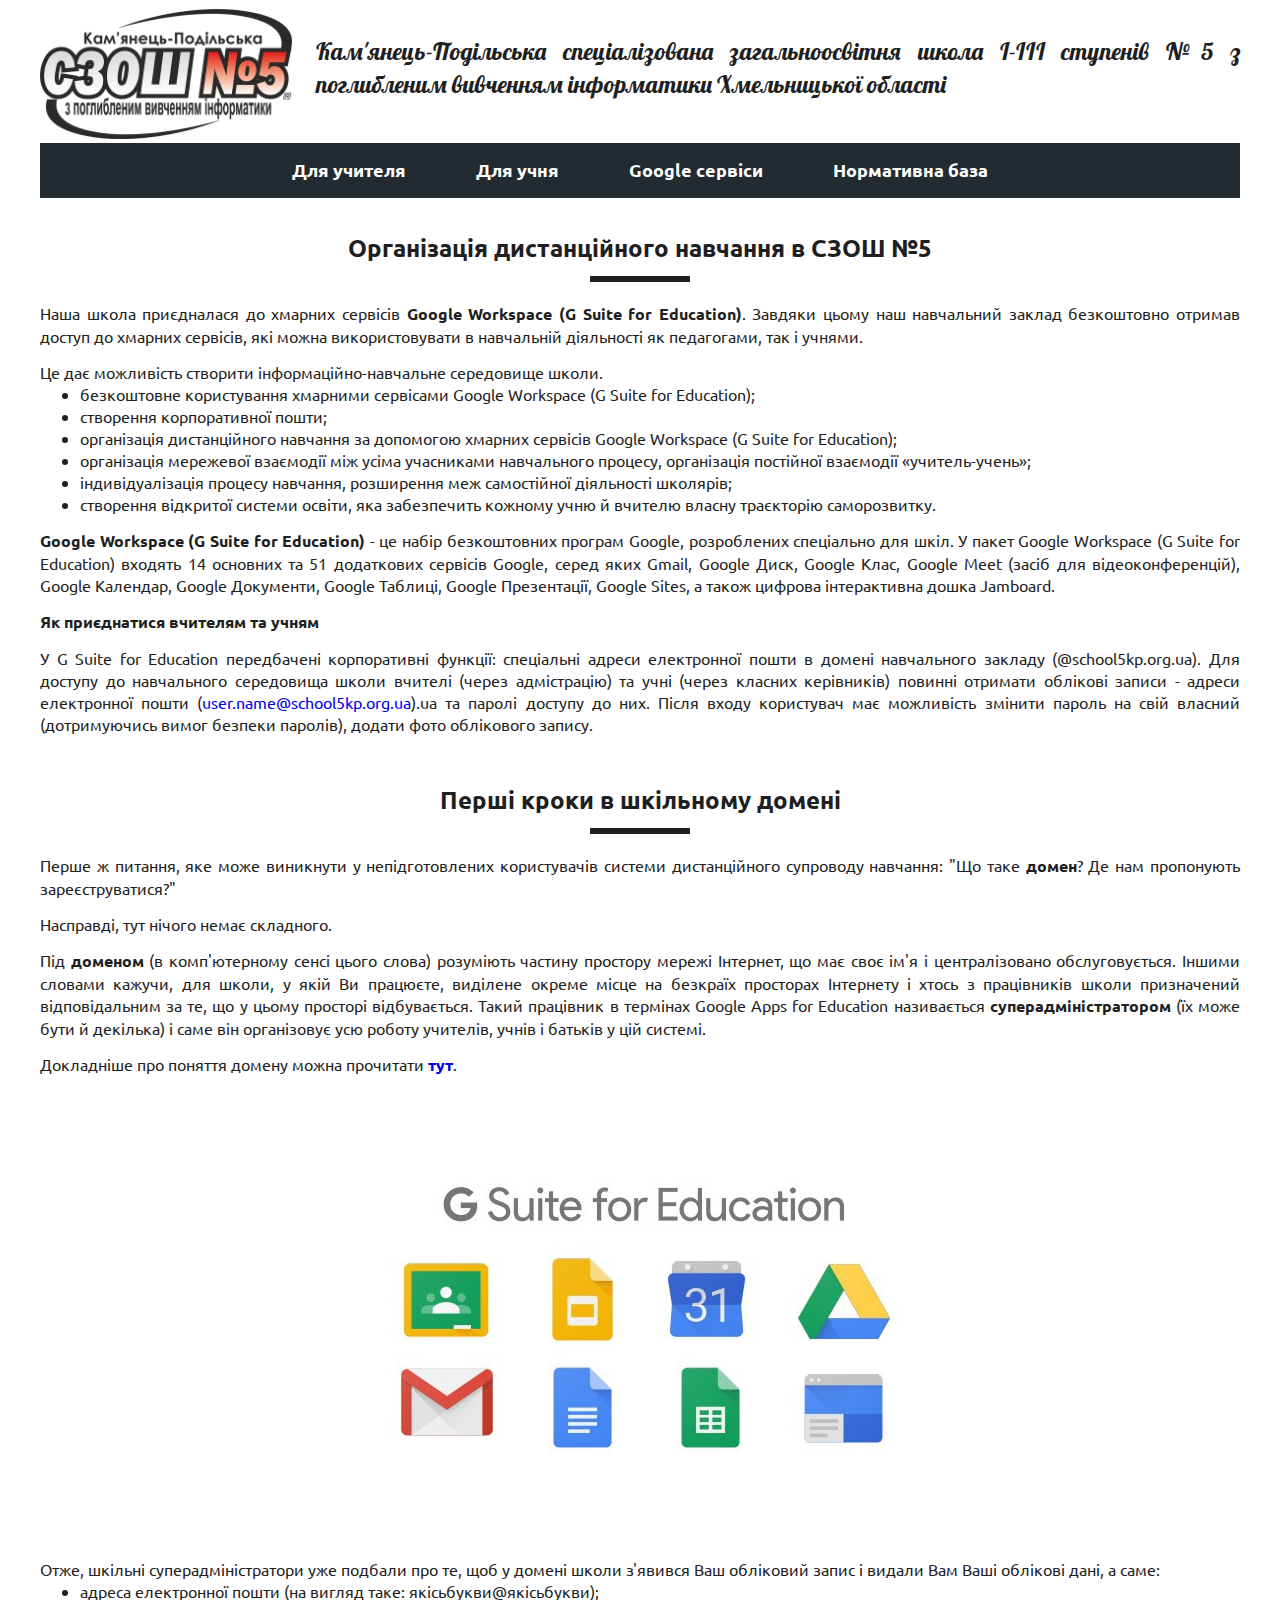
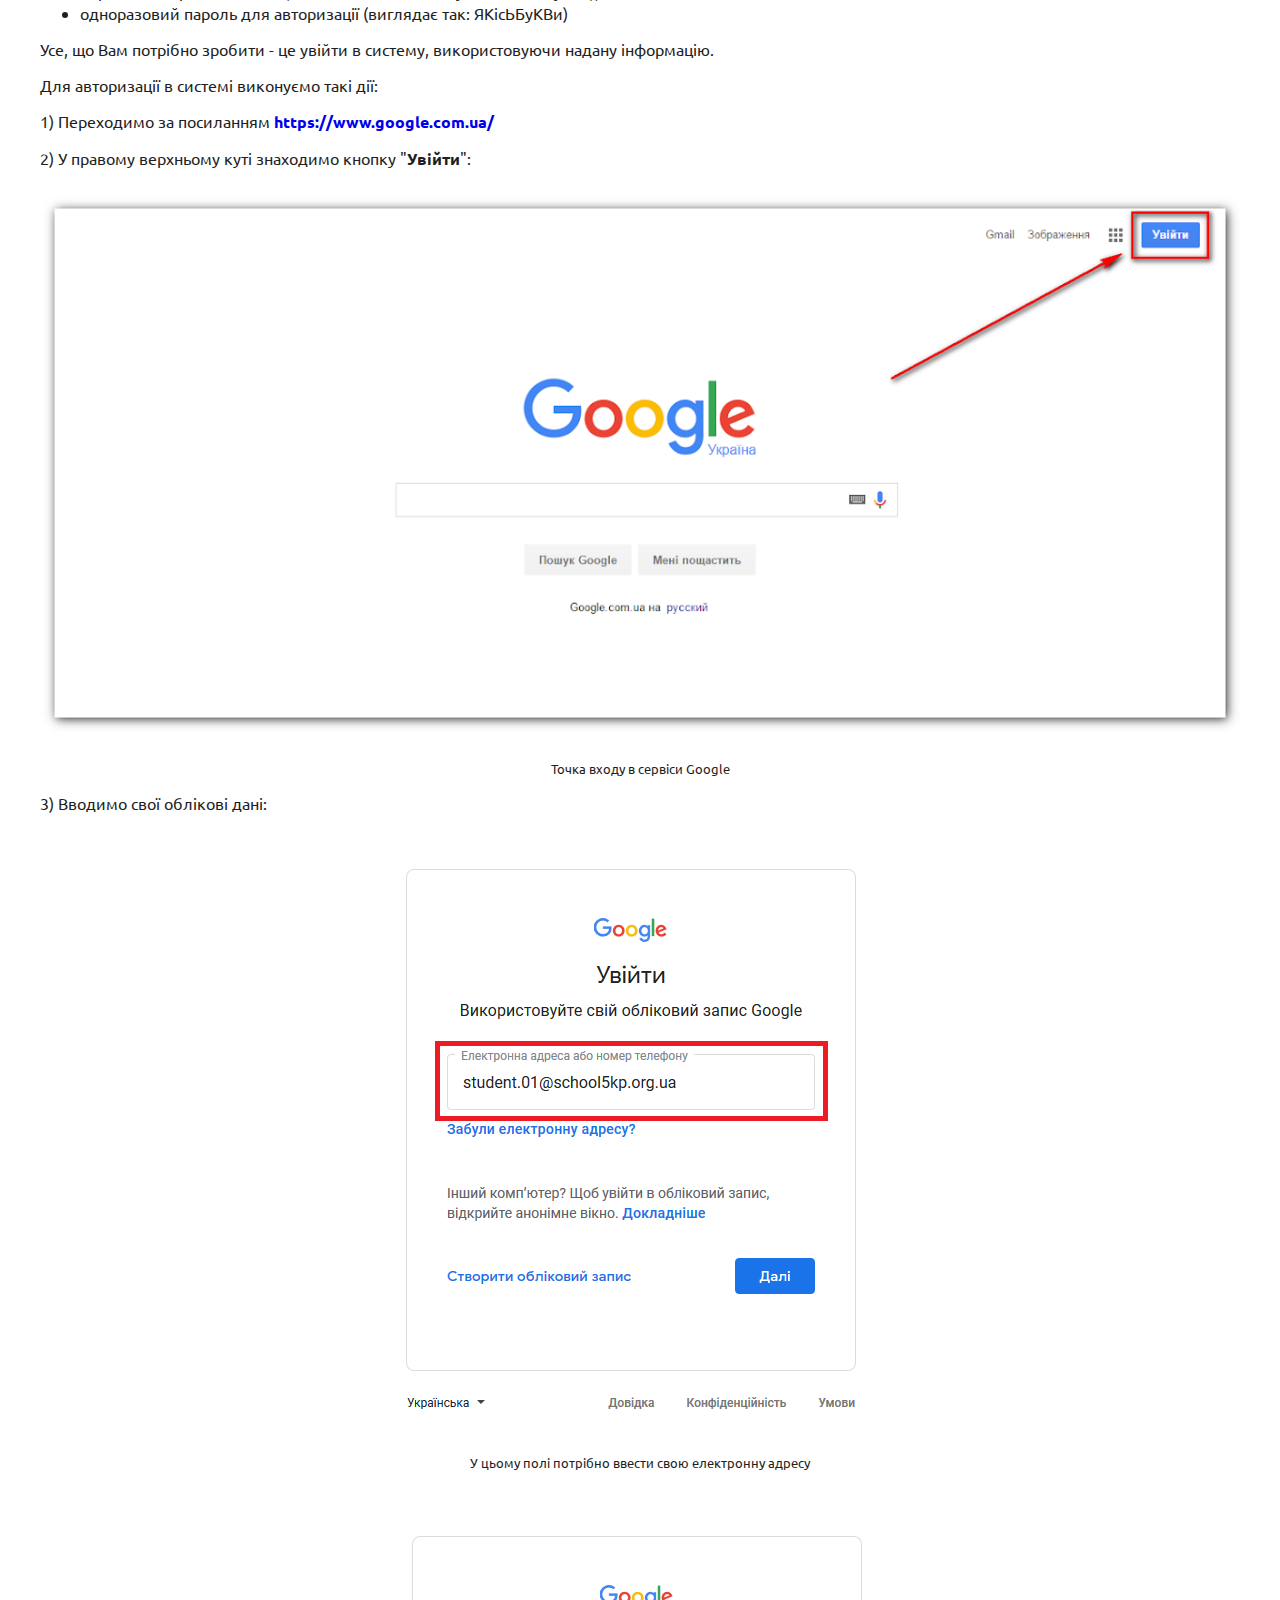
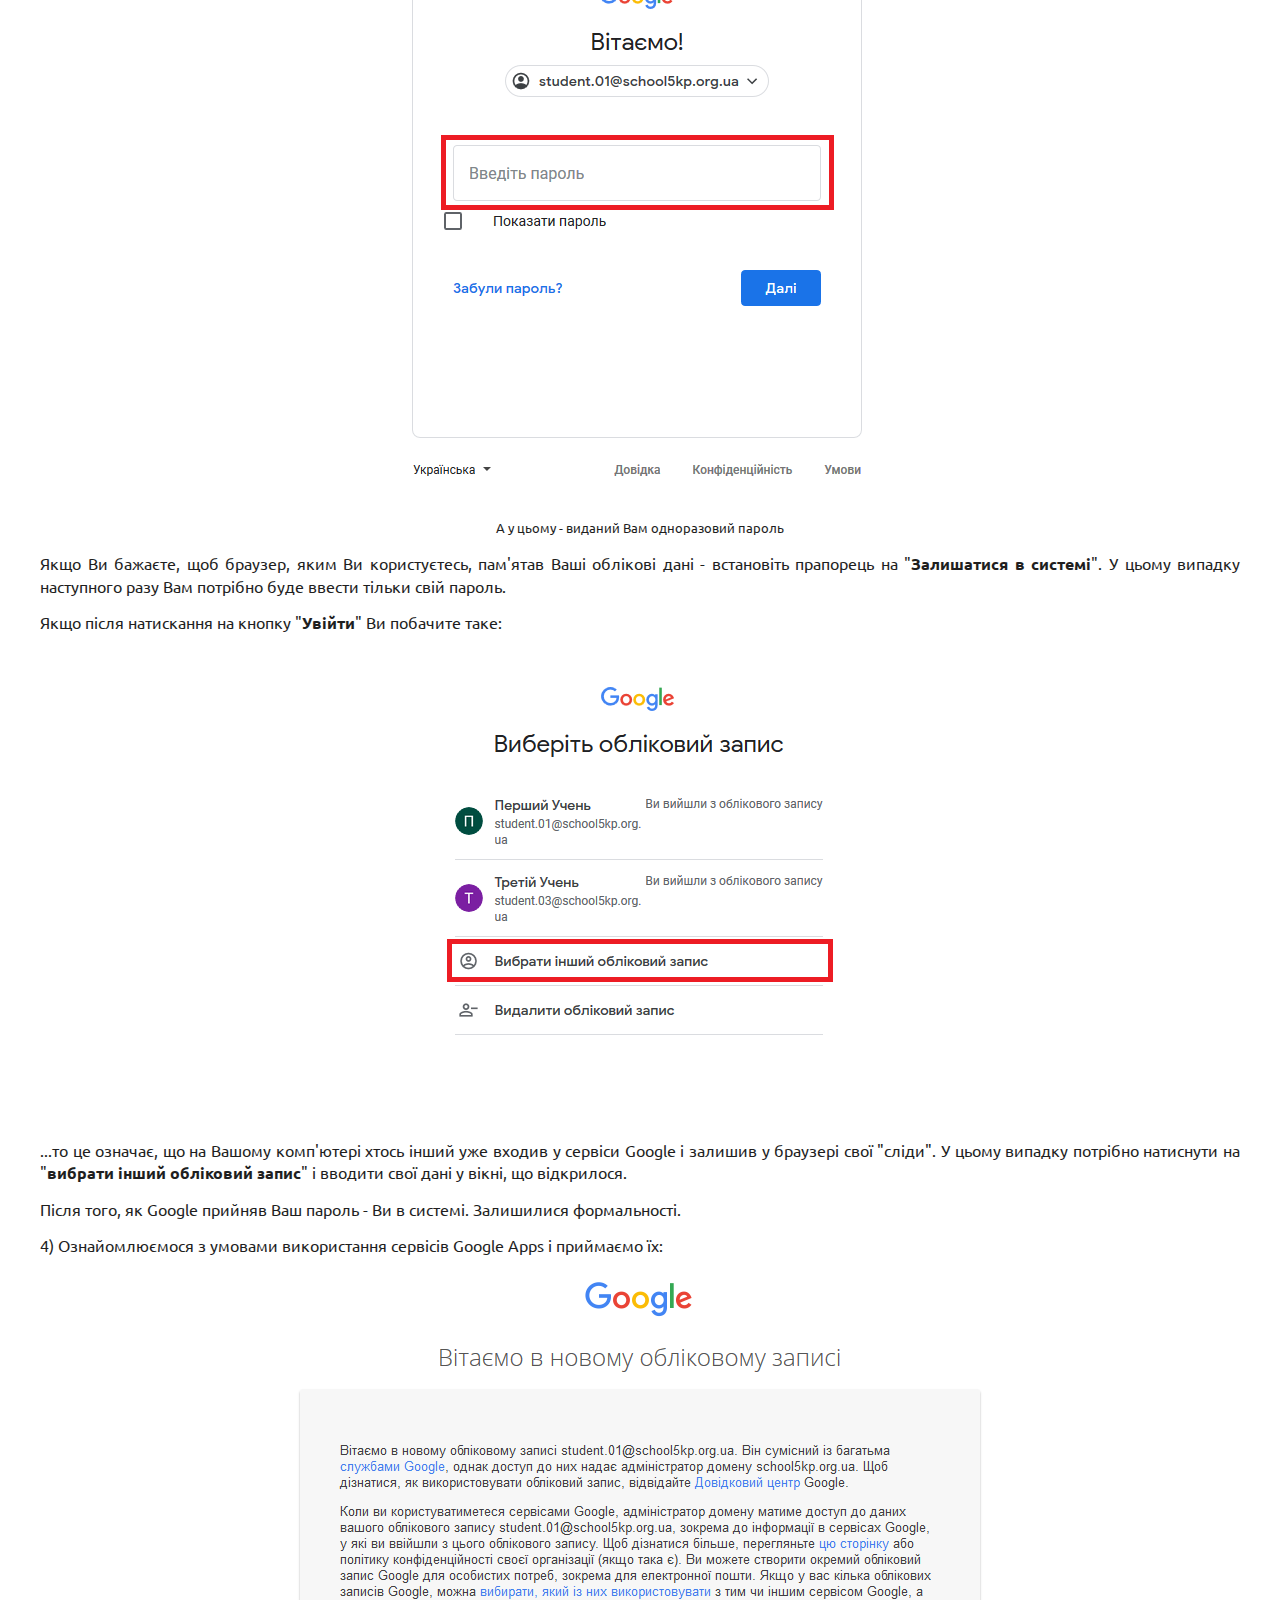
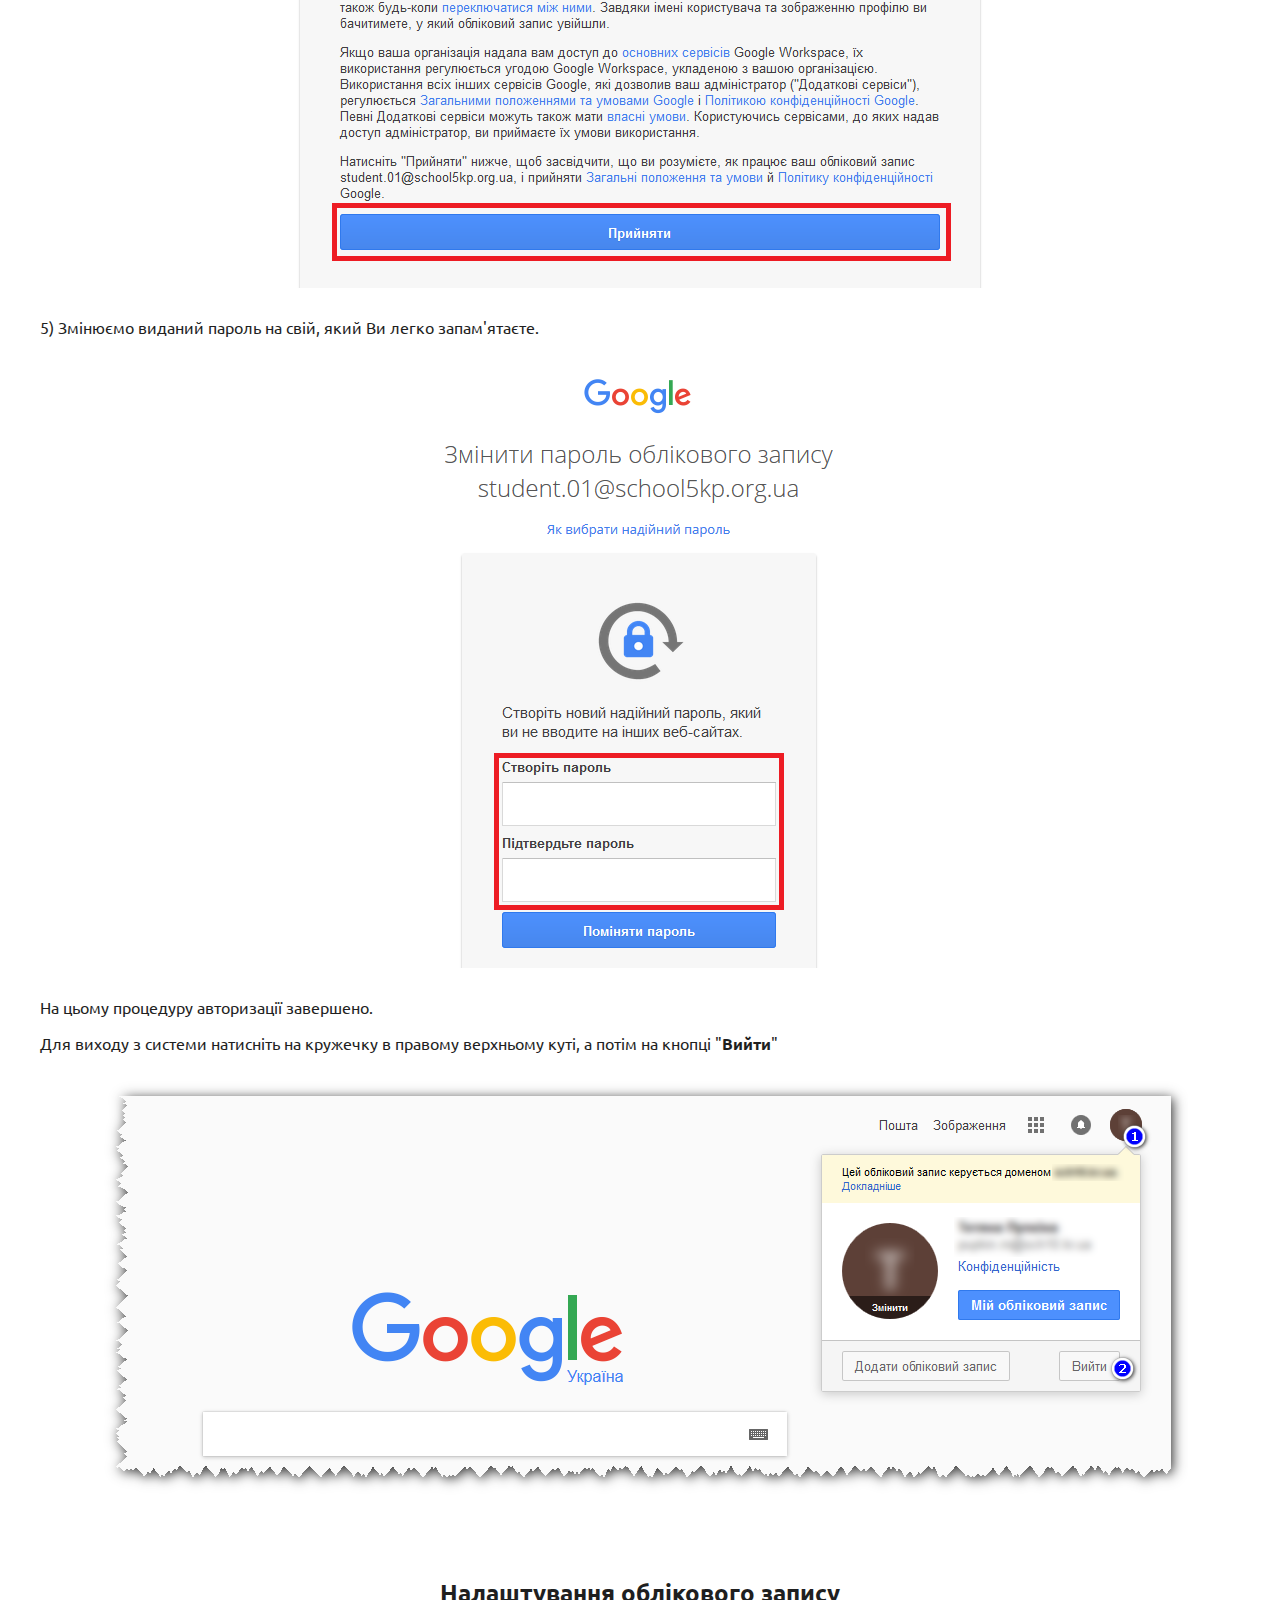
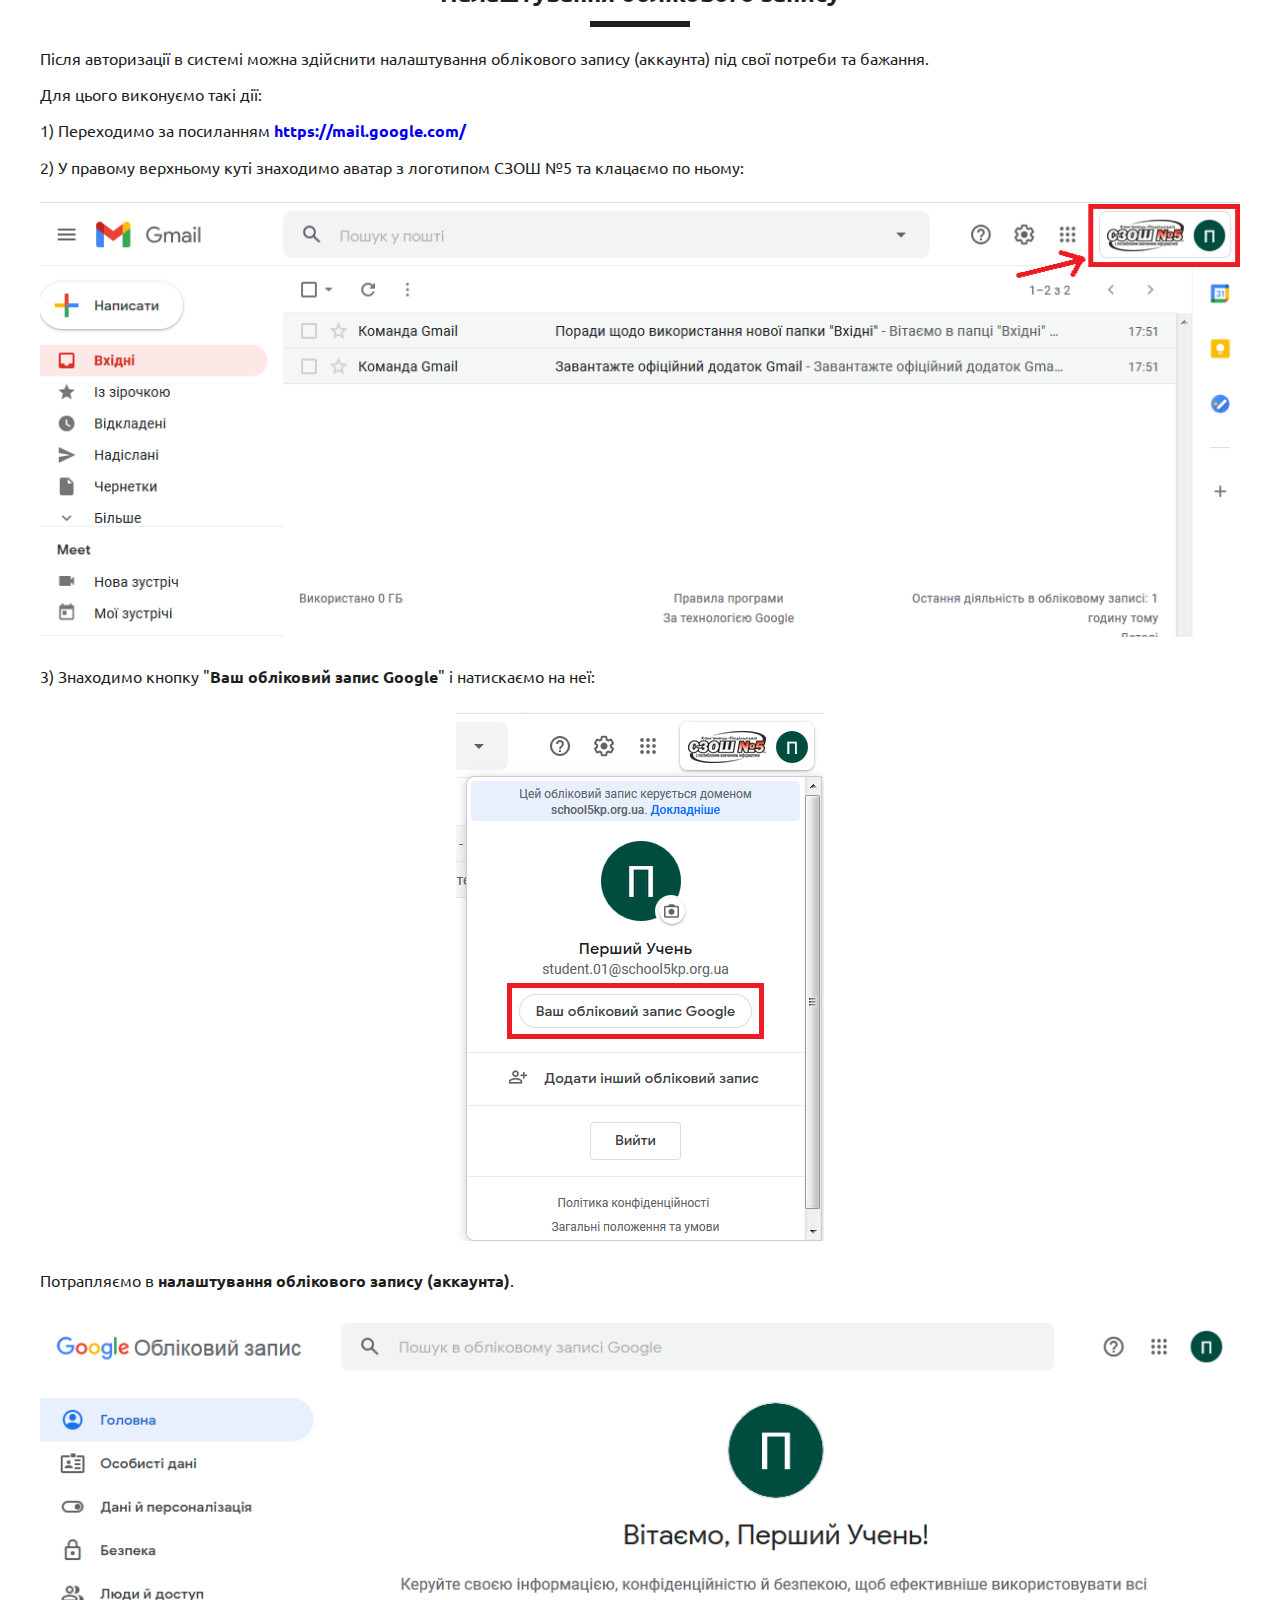
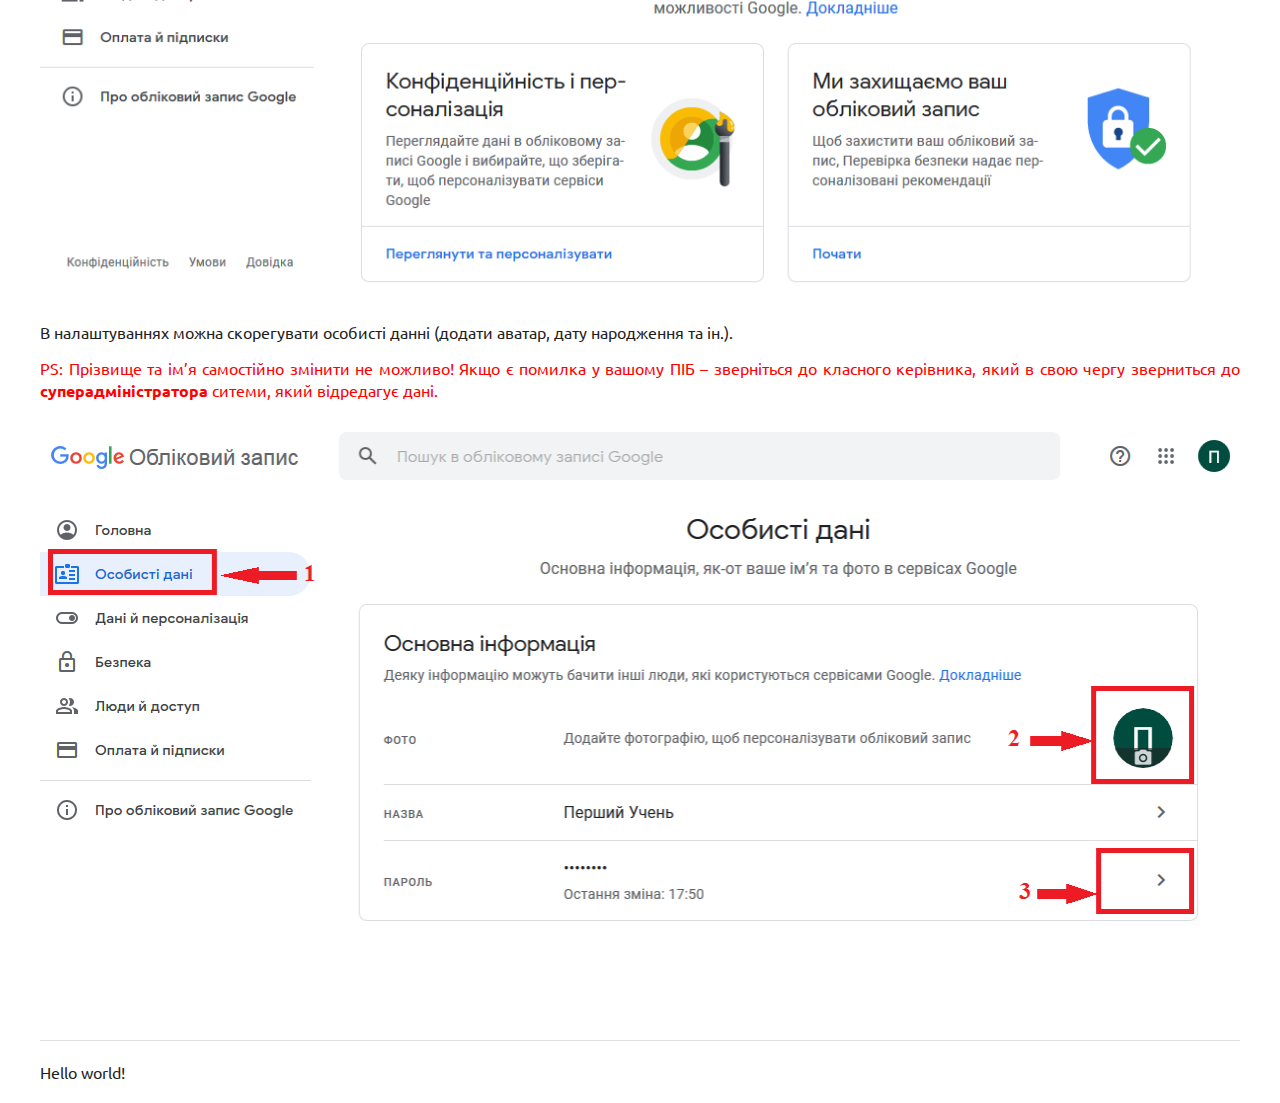
==== index.html @ 3c57b1c3 "updated teacher page" ====
<!DOCTYPE html>
<html lang="uk">

<head>
    <meta charset="UTF-8">
    <meta name="viewport" content="width=device-width, initial-scale=1.0">
    <meta http-equiv="X-UA-Compatible" content="ie=edge">
    <meta name="description" content="Дистанційне навчання">
    <meta name="keywords" content="дистанційне навчання сзош№5">
    <title>Дистанційне навчання | Кам'янець-Подільська СЗОШ №5</title>

    <!-- Metatags -->
    <meta property="og:title" content="Дистанційне навчання | Кам'янець-Подільська СЗОШ №5" />
    <meta property="og:description" content="Дистанційне навчання | Кам'янець-Подільська СЗОШ №5" />
    <meta property="og:image" content="img/google/workspace.jpg" />

    <!-- Favicons -->
    <link type="image/x-icon" rel="shortcut icon" href="img/favicon/favicon.ico">
    <link rel="apple-touch-icon" sizes="180x180" href="img/favicon/apple-touch-icon.png">
    <link rel="icon" type="image/png" sizes="32x32" href="img/favicon/favicon-32x32.png">
    <link rel="icon" type="image/png" sizes="16x16" href="img/favicon/favicon-16x16.png">
    <link rel="manifest" href="img/favicon/site.webmanifest">
    <link rel="mask-icon" href="img/favicon/safari-pinned-tab.svg" color="#5bbad5">
    <meta name="msapplication-TileColor" content="#da532c">
    <meta name="theme-color" content="#ffffff">

    <!-- ===== BOX ICONS ===== -->
    <link rel="stylesheet" href='https://unpkg.com/boxicons@2.0.7/css/boxicons.min.css'>

    <!-- CSS -->
    <link rel="stylesheet" href="css/style.css">
</head>

<body>
    <!--===== SCROLL TOP =====-->
    <a href="#" class="scrollTop" id="scroll-top">
        <i class='bx bxs-chevron-up scrollTop__icon'></i>
    </a>
    <!--===== END SCROLL TOP =====-->
    <header class="header">
        <div class="container header__container">
            <div class="header__start">
                <div class="logo">
                    <img class="logo__img" src="img/logo/logo.png" alt="Логотип СЗОШ№5">
                </div>
            </div>
            <div class="header__end">
                <p class="header__title">Кам'янець-Подільська спеціалізована загальноосвітня школа І-ІІІ ступенів №5 з поглибленим вивченням інформатики Хмельницької області</p>
            </div>
        </div>
        <div class="container header__menu">
            <nav class="header__nav">
                <ul class="header__ul">
                    <li class="header__li">
                        <a class="header__link" href="teacher.html"><span class="header__text">Для учителя</span></a>
                    </li>
                    <li class="header__li">
                        <a class="header__link" href="student.html"><span class="header__text">Для учня</span></a>
                    </li>
                    <li class="header__li">
                        <a class="header__link" href="#"><span class="header__text">Google сервіси</span></a>
                    </li>
                    <li class="header__li">
                        <a class="header__link" href="#"><span class="header__text">Нормативна база</span></a>
                    </li>
                </ul>
            </nav>
        </div>
    </header>
    <main class="container">
        <section class="section intro">
            <h2 class="section__title">Організація дистанційного навчання в СЗОШ №5</h2>
            <div class="section__text">
                <p>Наша школа приєдналася до хмарних сервісів <strong>Google Workspace (G Suite for Education)</strong>. Завдяки цьому наш навчальний заклад безкоштовно отримав доступ до хмарних сервісів, які можна використовувати в навчальній діяльності
                    як педагогами, так і учнями.</p>
                <p>Це дає можливість створити інформаційно-навчальне середовище школи.</p>
                <ul>
                    <li>безкоштовне користування хмарними сервісами Google Workspace (G Suite for Education);</li>
                    <li>створення корпоративної пошти;</li>
                    <li>організація дистанційного навчання за допомогою хмарних сервісів Google Workspace (G Suite for Education);</li>
                    <li>організація мережевої взаємодії між усіма учасниками навчального процесу, організація постійної взаємодії «учитель-учень»;</li>
                    <li>індивідуалізація процесу навчання, розширення меж самостійної діяльності школярів;</li>
                    <li>створення відкритої системи освіти, яка забезпечить кожному учню й вчителю власну траєкторію саморозвитку.</li>
                </ul>
                <p><strong>Google Workspace (G Suite for Education)</strong> - це набір безкоштовних програм Google, розроблених спеціально для шкіл. У пакет Google Workspace (G Suite for Education) входять 14 основних та 51 додаткових сервісів Google, серед
                    яких Gmail, Google Диск, Google Клас, Google Meet (засіб для відеоконференцій), Google Календар, Google Документи, Google Таблиці, Google Презентації, Google Sites, а також цифрова інтерактивна дошка Jamboard.</p>
                <p><strong>Як приєднатися вчителям та учням</strong></p>
                <p>У G Suite for Education передбачені корпоративні функції: спеціальні адреси електронної пошти в домені навчального закладу (@school5kp.org.ua). Для доступу до навчального середовища школи вчителі (через адмістрацію) та учні (через класних
                    керівників) повинні отримати облікові записи - адреси електронної пошти (<a href="mailto:user.name@school5kp.org.ua">user.name@school5kp.org.ua</a>).ua та паролі доступу до них. Після входу користувач має можливість змінити пароль
                    на свій власний (дотримуючись вимог безпеки паролів), додати фото облікового запису.</p>
            </div>
        </section>
        <section class="section instruction">
            <h2 class="section__title">Перші кроки в шкільному домені</h2>
            <div class="section__text">
                <p>Перше ж питання, яке може виникнути у непідготовлених користувачів системи дистанційного супроводу навчання: "Що таке <strong>домен</strong>? Де нам пропонують зареєструватися?"</p>
                <p>Насправді, тут нічого немає складного.</p>
                <p>Під <strong>доменом </strong>(в комп'ютерному сенсі цього слова) розуміють частину простору мережі Інтернет, що має своє ім'я і централізовано обслуговується. Іншими словами кажучи, для школи, у якій Ви працюєте, виділене окреме місце
                    на безкраїх просторах Інтернету і хтось з працівників школи призначений відповідальним за те, що у цьому просторі відбувається. Такий працівник в термінах Google Apps for Education називається <strong>суперадміністратором </strong>(їх
                    може бути й декілька) і саме він організовує усю роботу учителів, учнів і батьків у цій системі.</p>
                <p>Докладніше про поняття домену можна прочитати <a class="XqQF9c" href="https://www.google.com/url?q=https%3A%2F%2Fuk.wikipedia.org%2Fwiki%2F%25D0%2594%25D0%25BE%25D0%25BC%25D0%25B5%25D0%25BD_%28%25D1%2596%25D0%25BD%25D1%2582%25D0%25B5%25D1%2580%25D0%25BD%25D0%25B5%25D1%2582%29&amp;sa=D&amp;sntz=1&amp;usg=AFQjCNEpVdIUAIB2msSR7lydh92U41GLrg"
                        target="_blank"><strong>тут</strong></a>.</p>
            </div>
            <div class="section__img">
                <img src="img/instruction/instruction01.jpg" alt="G Suite for Education">
            </div>
            <div class="section__text">
                <p>Отже, шкільні суперадміністратори уже подбали про те, щоб у домені школи з'явився Ваш обліковий запис і видали Вам Ваші облікові дані, а саме:</p>
                <ul>
                    <li>
                        <p>адреса електронної пошти (на вигляд таке: якісьбукви@якісьбукви);</p>
                    </li>
                    <li>
                        <p>одноразовий пароль для авторизації (виглядає так: ЯКісЬБуКВи)</p>
                    </li>
                </ul>
                <p>Усе, що Вам потрібно зробити - це увійти в систему, використовуючи надану інформацію.</p>
                <p>Для авторизації в системі виконуємо такі дії:</p>
                <p>1) Переходимо за посиланням <a href="https://www.google.com.ua/" target="_blank"><strong>https://www.google.com.ua/</strong></a></p>
                <p>2) У правому верхньому куті знаходимо кнопку "<strong>Увійти</strong>":</p>
            </div>
            <div class="section__img">
                <img src="img/instruction/instruction02.png" alt="G Suite for Education">
            </div>
            <div class="section__text">
                <small>Точка входу в сервіси Google</small>
                <p>3) Вводимо свої облікові дані:</p>
            </div>
            <div class="section__img">
                <img src="img/instruction/instruction03.png" alt="G Suite for Education">
            </div>
            <div class="section__text">
                <small>У цьому полі потрібно ввести свою електронну адресу</small>
            </div>
            <div class="section__img">
                <img src="img/instruction/instruction04.png" alt="G Suite for Education">
            </div>
            <div class="section__text">
                <small>А у цьому - виданий Вам одноразовий пароль</small>
                <p>Якщо Ви бажаєте, щоб браузер, яким Ви користуєтесь, пам'ятав Ваші облікові дані - встановіть прапорець на "<strong>Залишатися в системі</strong>". У цьому випадку наступного разу Вам потрібно буде ввести тільки свій пароль.</p>
                <p>Якщо після натискання на кнопку "<strong>Увійти</strong>" Ви побачите таке:</p>
            </div>
            <div class="section__img">
                <img src="img/instruction/instruction05.png" alt="G Suite for Education">
            </div>
            <div class="section__text">
                <p>...то це означає, що на Вашому комп'ютері хтось інший уже входив у сервіси Google і залишив у браузері свої "сліди". У цьому випадку потрібно натиснути на "<strong>вибрати інший обліковий запис</strong>" і вводити свої дані у вікні, що
                    відкрилося.
                </p>
                <p>Після того, як Google прийняв Ваш пароль - Ви в системі. Залишилися формальності.</p>
                <p>4) Ознайомлюємося з умовами використання сервісів Google Apps і приймаємо їх:</p>
            </div>
            <div class="section__img">
                <img src="img/instruction/instruction06.png" alt="G Suite for Education">
            </div>
            <div class="section__text">
                <p>5) Змінюємо виданий пароль на свій, який Ви легко запам'ятаєте.</p>
            </div>
            <div class="section__img">
                <img src="img/instruction/instruction07.png" alt="G Suite for Education">
            </div>
            <div class="section__text">
                <p>На цьому процедуру авторизації завершено.</p>
                <p>Для виходу з системи натисніть на кружечку в правому верхньому куті, а потім на кнопці "<strong>Вийти</strong>"</p>
            </div>
            <div class="section__img">
                <img src="img/instruction/instruction08.png" alt="G Suite for Education">
            </div>
        </section>
        <section class="section settings">
            <h2 class="section__title">Налаштування облікового запису</h2>
            <div class="section__text">
                <p>
                    Після авторизації в системі можна здійснити налаштування облікового запису (аккаунта) під свої потреби та бажання.
                </p>
                <p>Для цього виконуємо такі дії:</p>
                <p>1) Переходимо за посиланням <a href="https://mail.google.com/" target="_blank"><strong>https://mail.google.com/</strong></a></p>
                <p>2) У правому верхньому куті знаходимо аватар з логотипом СЗОШ №5 та клацаємо по ньому:</p>
            </div>
            <div class="section__img">
                <img src="img/instruction/instruction09.png" alt="G Suite for Education">
            </div>
            <div class="section__text">
                <p>3) Знаходимо кнопку "<strong>Ваш обліковий запис Google</strong>" і натискаємо на неї:</p>
            </div>
            <div class="section__img">
                <img src="img/instruction/instruction10.png" alt="G Suite for Education">
            </div>
            <div class="section__text">
                <p>Потрапляємо в <strong>налаштування облікового запису (аккаунта)</strong>.</p>
            </div>
            <div class="section__img">
                <img src="img/instruction/instruction11.png" alt="G Suite for Education">
            </div>
            <div class="section__text">
                <p>В налаштуваннях можна скорегувати особисті данні (додати аватар, дату народження та ін.).</p>
                <p class="danger">PS: Прізвище та ім’я самостійно змінити не можливо! Якщо є помилка у вашому ПІБ – зверніться до класного керівника, який в свою чергу зверниться до <strong>суперадміністратора</strong> ситеми, який відредагує дані.</p>
            </div>
            <div class="section__img">
                <img src="img/instruction/instruction12.png" alt="G Suite for Education">
            </div>
        </section>
    </main>
    <footer class="container footer">
        <div class="footer__text">
            <p>Hello world!</p>
        </div>
    </footer>
    <script src="js/main.js"></script>
</body>

</html>
---- css/style.css ----
/*===== GOOGLE FONTS =====*/

@import url('https://fonts.googleapis.com/css2?family=Lobster&family=Ubuntu:ital,wght@0,300;0,400;0,500;0,700;1,300;1,400&display=swap');

/* font-family: 'Lobster', cursive;
font-family: 'Montserrat', sans-serif; */


/*===== VARIABLES CSS =====*/

 :root {
    /*===== Font and typography =====*/
    --body-font: 'Ubuntu', sans-serif;
    --title-font: 'Lobster', cursive;
    --biggest-font-size: 3.5rem;
    --h1-font-size: 2.5rem;
    --h2-font-size: 1.5rem;
    --h3-font-size: 1.25rem;
    --h4-font-size: 1.125rem;
    --normal-font-size: 1rem;
    --small-font-size: .875rem;
    --smaller-font-size: .813rem;
    /*===== Colors =====*/
    --text-color: #1f1f1f;
    --red: #ff0000;
    --bg-color: rgba(11, 20, 25, 0.9);
    /*===== Font weight =====*/
    --font-light: 300;
    --font-regular: 400;
    --font-medium: 500;
    --font-bold: 700;
    /*===== Margenes =====*/
    --mb-1: .5rem;
    --mb-2: 1rem;
    --mb-3: 1.5rem;
    --mb-4: 2rem;
    --mb-5: 2.5rem;
    --mb-6: 3rem;
}


/*===== BASE =====*/

*,
 ::before,
 ::after {
    box-sizing: border-box;
    margin: 0;
}

html {
    scroll-behavior: smooth;
    font-size: 16px;
}

body {
    font-family: var(--body-font);
    font-size: var(--normal-font-size);
    font-weight: var(--font-regular);
    color: var(--text-color);
    line-height: 1.375;
}

img {
    max-width: 100%;
    height: auto;
}

p {
    text-align: justify;
}

a {
    text-decoration: none;
}

.danger {
    color: var(--red);
}


/*===== LAYOUT =====*/


/* container start */

.container {
    max-width: 1200px;
    width: calc(100% - 2rem);
    margin: 0 auto;
}


/* container end */


/* section */

.section {
    padding-top: var(--h2-font-size);
    padding-bottom: var(--h2-font-size);
}

.section__title {
    text-align: center;
    padding-bottom: var(--h4-font-size);
    margin-bottom: var(--h3-font-size);
    position: relative;
}

.section__title::before {
    content: "";
    display: block;
    position: absolute;
    left: 0;
    bottom: 0;
    right: 0;
    top: 0;
    pointer-events: none;
    width: 100px;
    margin-left: auto;
    margin-right: auto;
    border-bottom-width: 6px;
    border-bottom-style: solid;
}

.section__text p {
    margin-top: var(--small-font-size);
}

.section__text p:first-child {
    margin-top: 0;
}

.section__img {
    text-align: center;
    margin-top: var(--mb-3);
    margin-bottom: var(--mb-3);
}


/* section end */


/*===== SCROLL TOP =====*/

.scrollTop {
    position: fixed;
    right: 1rem;
    bottom: -20%;
    display: flex;
    justify-content: center;
    align-items: center;
    padding: 0.5rem;
    background-color: rgba(123, 111, 113, 0.7);
    border-radius: 0.5rem;
    z-index: 100;
    transition: 0.4s;
    visibility: hidden;
}

.scrollTop:hover {
    background-color: var(--bg-color);
}

.scrollTop__icon {
    font-size: 2rem;
    color: #FBF9F9;
}


/* Show scroll top */

.show-scroll {
    visibility: visible;
    bottom: 1.5rem;
}


/*===== END SCROLL TOP =====*/


/*===== HEADER =====*/

.header {
    width: 100%;
    padding: 9px 0;
    z-index: 5;
    overflow: hidden;
}

.header__container {
    display: flex;
    justify-content: space-between;
    align-items: center;
}

.header__start {
    margin-right: var(--mb-3);
}


/* logo start */

.logo__img {
    width: 400px;
    /* height: 19px; */
}


/* logo end */

.header__end {
    display: flex;
    flex-direction: column;
    justify-content: center;
}

.header__title {
    margin-bottom: var(--mb-2);
    font-family: var(--title-font);
    font-size: var(--h2-font-size);
}

.header__menu {
    background-color: var(--bg-color);
    transition: position 0.7s;
}


/* .header__menu.is-active {
    position: fixed;
    top: 0;
    left: 0;
    right: 0;
} */

.header__ul {
    list-style: none;
    display: flex;
    justify-content: center;
    flex-wrap: wrap;
    padding: 0;
}

.header__link {
    color: #fff;
    text-decoration: none;
    display: block;
    padding: 15px 35px;
    /* font-family: var(--title-font); */
    font-weight: var(--font-bold);
    font-size: var(--h4-font-size);
    position: relative;
    transition: padding .4s;
}

.header__link::before {
    content: '';
    position: absolute;
    top: 50%;
    left: 0;
    background-color: #fff;
    width: 100%;
    height: 100%;
    transform: translateY(-50%);
    opacity: 0;
    transition: all .2s;
}

.header__link:hover::before {
    opacity: 1;
}

.header__text {
    position: relative;
    transition: all .2s;
}

.header__link:hover {
    color: #000;
}

@media (max-width: 992px) {
    .header__container {
        flex-direction: column;
    }
    .header__start {
        margin-right: 0;
    }
    .logo__img {
        width: 200px;
    }
    .header__title {
        text-align: center;
    }
}

@media (max-width: 576px) {
    .logo__img {
        width: 140px;
    }
    .header__title {
        font-size: var(--h4-font-size);
    }
}


/*===== END HEADER =====*/


/*===== Instruction  =====*/

.instruction small {
    display: block;
    text-align: center;
}


/*===== END Instruction =====*/


/*===== FOOTER =====*/

.footer {
    border-top: 1px solid rgba(0, 0, 0, 0.125);
    padding-top: var(--h3-font-size);
    padding-bottom: var(--h3-font-size);
    margin-top: var(--mb-6);
}


/*===== END FOOTER =====*/
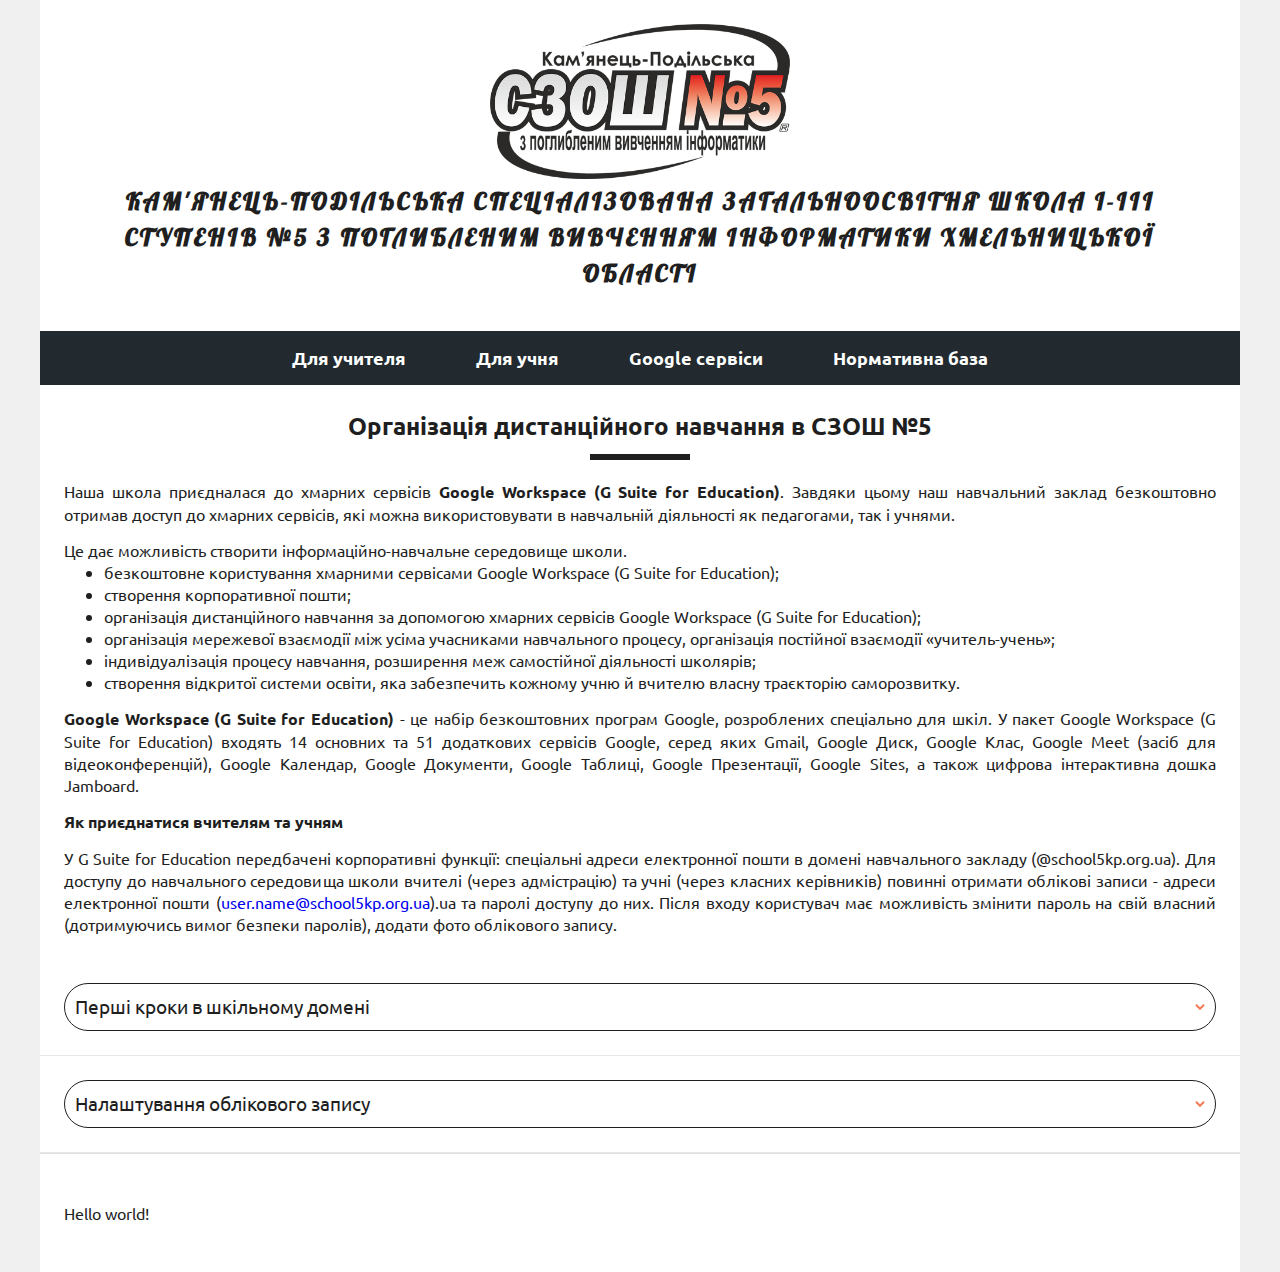
==== commit c919682c: "added accordion" ====
--- a/index.html
+++ b/index.html
@@ -58,10 +58,10 @@
                         <a class="header__link" href="student.html"><span class="header__text">Для учня</span></a>
                     </li>
                     <li class="header__li">
-                        <a class="header__link" href="#"><span class="header__text">Google сервіси</span></a>
-                    </li>
-                    <li class="header__li">
-                        <a class="header__link" href="#"><span class="header__text">Нормативна база</span></a>
+                        <a class="header__link" href="google.html"><span class="header__text">Google сервіси</span></a>
+                    </li>
+                    <li class="header__li">
+                        <a class="header__link" href="documents.html"><span class="header__text">Нормативна база</span></a>
                     </li>
                 </ul>
             </nav>
@@ -90,114 +90,124 @@
                     на свій власний (дотримуючись вимог безпеки паролів), додати фото облікового запису.</p>
             </div>
         </section>
-        <section class="section instruction">
-            <h2 class="section__title">Перші кроки в шкільному домені</h2>
-            <div class="section__text">
-                <p>Перше ж питання, яке може виникнути у непідготовлених користувачів системи дистанційного супроводу навчання: "Що таке <strong>домен</strong>? Де нам пропонують зареєструватися?"</p>
-                <p>Насправді, тут нічого немає складного.</p>
-                <p>Під <strong>доменом </strong>(в комп'ютерному сенсі цього слова) розуміють частину простору мережі Інтернет, що має своє ім'я і централізовано обслуговується. Іншими словами кажучи, для школи, у якій Ви працюєте, виділене окреме місце
-                    на безкраїх просторах Інтернету і хтось з працівників школи призначений відповідальним за те, що у цьому просторі відбувається. Такий працівник в термінах Google Apps for Education називається <strong>суперадміністратором </strong>(їх
-                    може бути й декілька) і саме він організовує усю роботу учителів, учнів і батьків у цій системі.</p>
-                <p>Докладніше про поняття домену можна прочитати <a class="XqQF9c" href="https://www.google.com/url?q=https%3A%2F%2Fuk.wikipedia.org%2Fwiki%2F%25D0%2594%25D0%25BE%25D0%25BC%25D0%25B5%25D0%25BD_%28%25D1%2596%25D0%25BD%25D1%2582%25D0%25B5%25D1%2580%25D0%25BD%25D0%25B5%25D1%2582%29&amp;sa=D&amp;sntz=1&amp;usg=AFQjCNEpVdIUAIB2msSR7lydh92U41GLrg"
-                        target="_blank"><strong>тут</strong></a>.</p>
-            </div>
-            <div class="section__img">
-                <img src="img/instruction/instruction01.jpg" alt="G Suite for Education">
-            </div>
-            <div class="section__text">
-                <p>Отже, шкільні суперадміністратори уже подбали про те, щоб у домені школи з'явився Ваш обліковий запис і видали Вам Ваші облікові дані, а саме:</p>
-                <ul>
-                    <li>
-                        <p>адреса електронної пошти (на вигляд таке: якісьбукви@якісьбукви);</p>
-                    </li>
-                    <li>
-                        <p>одноразовий пароль для авторизації (виглядає так: ЯКісЬБуКВи)</p>
-                    </li>
-                </ul>
-                <p>Усе, що Вам потрібно зробити - це увійти в систему, використовуючи надану інформацію.</p>
-                <p>Для авторизації в системі виконуємо такі дії:</p>
-                <p>1) Переходимо за посиланням <a href="https://www.google.com.ua/" target="_blank"><strong>https://www.google.com.ua/</strong></a></p>
-                <p>2) У правому верхньому куті знаходимо кнопку "<strong>Увійти</strong>":</p>
-            </div>
-            <div class="section__img">
-                <img src="img/instruction/instruction02.png" alt="G Suite for Education">
-            </div>
-            <div class="section__text">
-                <small>Точка входу в сервіси Google</small>
-                <p>3) Вводимо свої облікові дані:</p>
-            </div>
-            <div class="section__img">
-                <img src="img/instruction/instruction03.png" alt="G Suite for Education">
-            </div>
-            <div class="section__text">
-                <small>У цьому полі потрібно ввести свою електронну адресу</small>
-            </div>
-            <div class="section__img">
-                <img src="img/instruction/instruction04.png" alt="G Suite for Education">
-            </div>
-            <div class="section__text">
-                <small>А у цьому - виданий Вам одноразовий пароль</small>
-                <p>Якщо Ви бажаєте, щоб браузер, яким Ви користуєтесь, пам'ятав Ваші облікові дані - встановіть прапорець на "<strong>Залишатися в системі</strong>". У цьому випадку наступного разу Вам потрібно буде ввести тільки свій пароль.</p>
-                <p>Якщо після натискання на кнопку "<strong>Увійти</strong>" Ви побачите таке:</p>
-            </div>
-            <div class="section__img">
-                <img src="img/instruction/instruction05.png" alt="G Suite for Education">
-            </div>
-            <div class="section__text">
-                <p>...то це означає, що на Вашому комп'ютері хтось інший уже входив у сервіси Google і залишив у браузері свої "сліди". У цьому випадку потрібно натиснути на "<strong>вибрати інший обліковий запис</strong>" і вводити свої дані у вікні, що
-                    відкрилося.
-                </p>
-                <p>Після того, як Google прийняв Ваш пароль - Ви в системі. Залишилися формальності.</p>
-                <p>4) Ознайомлюємося з умовами використання сервісів Google Apps і приймаємо їх:</p>
-            </div>
-            <div class="section__img">
-                <img src="img/instruction/instruction06.png" alt="G Suite for Education">
-            </div>
-            <div class="section__text">
-                <p>5) Змінюємо виданий пароль на свій, який Ви легко запам'ятаєте.</p>
-            </div>
-            <div class="section__img">
-                <img src="img/instruction/instruction07.png" alt="G Suite for Education">
-            </div>
-            <div class="section__text">
-                <p>На цьому процедуру авторизації завершено.</p>
-                <p>Для виходу з системи натисніть на кружечку в правому верхньому куті, а потім на кнопці "<strong>Вийти</strong>"</p>
-            </div>
-            <div class="section__img">
-                <img src="img/instruction/instruction08.png" alt="G Suite for Education">
+        <section class="section section-accordion instruction">
+            <div class="section-accordion__head">
+                <h3 class="section-accordion__title">Перші кроки в шкільному домені</h3>
+                <img src="img/icons/icon-arrow-down.svg">
+            </div>
+            <div class="section-accordion__panel">
+                <div class="section__text">
+                    <p>Перше ж питання, яке може виникнути у непідготовлених користувачів системи дистанційного супроводу навчання: "Що таке <strong>домен</strong>? Де нам пропонують зареєструватися?"</p>
+                    <p>Насправді, тут нічого немає складного.</p>
+                    <p>Під <strong>доменом </strong>(в комп'ютерному сенсі цього слова) розуміють частину простору мережі Інтернет, що має своє ім'я і централізовано обслуговується. Іншими словами кажучи, для школи, у якій Ви працюєте, виділене окреме місце
+                        на безкраїх просторах Інтернету і хтось з працівників школи призначений відповідальним за те, що у цьому просторі відбувається. Такий працівник в термінах Google Apps for Education називається <strong>суперадміністратором </strong>(їх
+                        може бути й декілька) і саме він організовує усю роботу учителів, учнів і батьків у цій системі.</p>
+                    <p>Докладніше про поняття домену можна прочитати <a class="XqQF9c" href="https://www.google.com/url?q=https%3A%2F%2Fuk.wikipedia.org%2Fwiki%2F%25D0%2594%25D0%25BE%25D0%25BC%25D0%25B5%25D0%25BD_%28%25D1%2596%25D0%25BD%25D1%2582%25D0%25B5%25D1%2580%25D0%25BD%25D0%25B5%25D1%2582%29&amp;sa=D&amp;sntz=1&amp;usg=AFQjCNEpVdIUAIB2msSR7lydh92U41GLrg"
+                            target="_blank"><strong>тут</strong></a>.</p>
+                </div>
+                <div class="section__img">
+                    <img src="img/instruction/instruction01.jpg" alt="G Suite for Education">
+                </div>
+                <div class="section__text">
+                    <p>Отже, шкільні суперадміністратори уже подбали про те, щоб у домені школи з'явився Ваш обліковий запис і видали Вам Ваші облікові дані, а саме:</p>
+                    <ul>
+                        <li>
+                            <p>адреса електронної пошти (на вигляд таке: якісьбукви@якісьбукви);</p>
+                        </li>
+                        <li>
+                            <p>одноразовий пароль для авторизації (виглядає так: ЯКісЬБуКВи)</p>
+                        </li>
+                    </ul>
+                    <p>Усе, що Вам потрібно зробити - це увійти в систему, використовуючи надану інформацію.</p>
+                    <p>Для авторизації в системі виконуємо такі дії:</p>
+                    <p>1) Переходимо за посиланням <a href="https://www.google.com.ua/" target="_blank"><strong>https://www.google.com.ua/</strong></a></p>
+                    <p>2) У правому верхньому куті знаходимо кнопку "<strong>Увійти</strong>":</p>
+                </div>
+                <div class="section__img">
+                    <img src="img/instruction/instruction02.png" alt="G Suite for Education">
+                </div>
+                <div class="section__text">
+                    <small>Точка входу в сервіси Google</small>
+                    <p>3) Вводимо свої облікові дані:</p>
+                </div>
+                <div class="section__img">
+                    <img src="img/instruction/instruction03.png" alt="G Suite for Education">
+                </div>
+                <div class="section__text">
+                    <small>У цьому полі потрібно ввести свою електронну адресу</small>
+                </div>
+                <div class="section__img">
+                    <img src="img/instruction/instruction04.png" alt="G Suite for Education">
+                </div>
+                <div class="section__text">
+                    <small>А у цьому - виданий Вам одноразовий пароль</small>
+                    <p>Якщо Ви бажаєте, щоб браузер, яким Ви користуєтесь, пам'ятав Ваші облікові дані - встановіть прапорець на "<strong>Залишатися в системі</strong>". У цьому випадку наступного разу Вам потрібно буде ввести тільки свій пароль.</p>
+                    <p>Якщо після натискання на кнопку "<strong>Увійти</strong>" Ви побачите таке:</p>
+                </div>
+                <div class="section__img">
+                    <img src="img/instruction/instruction05.png" alt="G Suite for Education">
+                </div>
+                <div class="section__text">
+                    <p>...то це означає, що на Вашому комп'ютері хтось інший уже входив у сервіси Google і залишив у браузері свої "сліди". У цьому випадку потрібно натиснути на "<strong>вибрати інший обліковий запис</strong>" і вводити свої дані у вікні,
+                        що відкрилося.
+                    </p>
+                    <p>Після того, як Google прийняв Ваш пароль - Ви в системі. Залишилися формальності.</p>
+                    <p>4) Ознайомлюємося з умовами використання сервісів Google Apps і приймаємо їх:</p>
+                </div>
+                <div class="section__img">
+                    <img src="img/instruction/instruction06.png" alt="G Suite for Education">
+                </div>
+                <div class="section__text">
+                    <p>5) Змінюємо виданий пароль на свій, який Ви легко запам'ятаєте.</p>
+                </div>
+                <div class="section__img">
+                    <img src="img/instruction/instruction07.png" alt="G Suite for Education">
+                </div>
+                <div class="section__text">
+                    <p>На цьому процедуру авторизації завершено.</p>
+                    <p>Для виходу з системи натисніть на кружечку в правому верхньому куті, а потім на кнопці "<strong>Вийти</strong>"</p>
+                </div>
+                <div class="section__img">
+                    <img src="img/instruction/instruction08.png" alt="G Suite for Education">
+                </div>
             </div>
         </section>
-        <section class="section settings">
-            <h2 class="section__title">Налаштування облікового запису</h2>
-            <div class="section__text">
-                <p>
-                    Після авторизації в системі можна здійснити налаштування облікового запису (аккаунта) під свої потреби та бажання.
-                </p>
-                <p>Для цього виконуємо такі дії:</p>
-                <p>1) Переходимо за посиланням <a href="https://mail.google.com/" target="_blank"><strong>https://mail.google.com/</strong></a></p>
-                <p>2) У правому верхньому куті знаходимо аватар з логотипом СЗОШ №5 та клацаємо по ньому:</p>
-            </div>
-            <div class="section__img">
-                <img src="img/instruction/instruction09.png" alt="G Suite for Education">
-            </div>
-            <div class="section__text">
-                <p>3) Знаходимо кнопку "<strong>Ваш обліковий запис Google</strong>" і натискаємо на неї:</p>
-            </div>
-            <div class="section__img">
-                <img src="img/instruction/instruction10.png" alt="G Suite for Education">
-            </div>
-            <div class="section__text">
-                <p>Потрапляємо в <strong>налаштування облікового запису (аккаунта)</strong>.</p>
-            </div>
-            <div class="section__img">
-                <img src="img/instruction/instruction11.png" alt="G Suite for Education">
-            </div>
-            <div class="section__text">
-                <p>В налаштуваннях можна скорегувати особисті данні (додати аватар, дату народження та ін.).</p>
-                <p class="danger">PS: Прізвище та ім’я самостійно змінити не можливо! Якщо є помилка у вашому ПІБ – зверніться до класного керівника, який в свою чергу зверниться до <strong>суперадміністратора</strong> ситеми, який відредагує дані.</p>
-            </div>
-            <div class="section__img">
-                <img src="img/instruction/instruction12.png" alt="G Suite for Education">
+        <section class="section section-accordion settings">
+            <div class="section-accordion__head">
+                <h3 class="section-accordion__title">Налаштування облікового запису</h3>
+                <img src="img/icons/icon-arrow-down.svg">
+            </div>
+            <div class="section-accordion__panel">
+                <div class="section__text">
+                    <p>
+                        Після авторизації в системі можна здійснити налаштування облікового запису (аккаунта) під свої потреби та бажання.
+                    </p>
+                    <p>Для цього виконуємо такі дії:</p>
+                    <p>1) Переходимо за посиланням <a href="https://mail.google.com/" target="_blank"><strong>https://mail.google.com/</strong></a></p>
+                    <p>2) У правому верхньому куті знаходимо аватар з логотипом СЗОШ №5 та клацаємо по ньому:</p>
+                </div>
+                <div class="section__img">
+                    <img src="img/instruction/instruction09.png" alt="G Suite for Education">
+                </div>
+                <div class="section__text">
+                    <p>3) Знаходимо кнопку "<strong>Ваш обліковий запис Google</strong>" і натискаємо на неї:</p>
+                </div>
+                <div class="section__img">
+                    <img src="img/instruction/instruction10.png" alt="G Suite for Education">
+                </div>
+                <div class="section__text">
+                    <p>Потрапляємо в <strong>налаштування облікового запису (аккаунта)</strong>.</p>
+                </div>
+                <div class="section__img">
+                    <img src="img/instruction/instruction11.png" alt="G Suite for Education">
+                </div>
+                <div class="section__text">
+                    <p>В налаштуваннях можна скорегувати особисті данні (додати аватар, дату народження та ін.).</p>
+                    <p class="danger">PS: Прізвище та ім’я самостійно змінити не можливо! Якщо є помилка у вашому ПІБ – зверніться до класного керівника, який в свою чергу зверниться до <strong>суперадміністратора</strong> ситеми, який відредагує дані.</p>
+                </div>
+                <div class="section__img">
+                    <img src="img/instruction/instruction12.png" alt="G Suite for Education">
+                </div>
             </div>
         </section>
     </main>
--- a/css/style.css
+++ b/css/style.css
@@ -11,15 +11,23 @@
  :root {
     /*===== Font and typography =====*/
     --body-font: 'Ubuntu', sans-serif;
-    --title-font: 'Lobster', cursive;
+    --title-font: 'Lobster', sans-serif;
+    /* 56px */
     --biggest-font-size: 3.5rem;
+    /* 40px */
     --h1-font-size: 2.5rem;
+    /* 24px */
     --h2-font-size: 1.5rem;
+    /* 20px */
     --h3-font-size: 1.25rem;
+    /* 18px */
     --h4-font-size: 1.125rem;
+    /* 16px */
     --normal-font-size: 1rem;
+    /* 14px */
     --small-font-size: .875rem;
-    --smaller-font-size: .813rem;
+    /* 12px */
+    --smaller-font-size: .75rem;
     /*===== Colors =====*/
     --text-color: #1f1f1f;
     --red: #ff0000;
@@ -30,11 +38,17 @@
     --font-medium: 500;
     --font-bold: 700;
     /*===== Margenes =====*/
+    /* 8px */
     --mb-1: .5rem;
+    /* 16px */
     --mb-2: 1rem;
+    /* 24px */
     --mb-3: 1.5rem;
+    /* 32px */
     --mb-4: 2rem;
+    /* 40px */
     --mb-5: 2.5rem;
+    /* 48px */
     --mb-6: 3rem;
 }
 
@@ -59,6 +73,7 @@
     font-weight: var(--font-regular);
     color: var(--text-color);
     line-height: 1.375;
+    background-color: #F0F0F0;
 }
 
 img {
@@ -88,6 +103,7 @@
     max-width: 1200px;
     width: calc(100% - 2rem);
     margin: 0 auto;
+    background-color: #fff;
 }
 
 
@@ -97,8 +113,7 @@
 /* section */
 
 .section {
-    padding-top: var(--h2-font-size);
-    padding-bottom: var(--h2-font-size);
+    padding: var(--h2-font-size);
 }
 
 .section__title {
@@ -124,6 +139,10 @@
     border-bottom-style: solid;
 }
 
+.section__title>span {
+    color: #808080;
+}
+
 .section__text p {
     margin-top: var(--small-font-size);
 }
@@ -138,8 +157,63 @@
     margin-bottom: var(--mb-3);
 }
 
+.section small {
+    display: block;
+    text-align: center;
+}
+
 
 /* section end */
+
+
+/*===== Section Accordion =====*/
+
+.section-accordion {
+    border-bottom: 1px solid #e8e8ea
+}
+
+.section-accordion__head {
+    display: flex;
+    align-items: center;
+    justify-content: space-between;
+    cursor: pointer;
+    transition: all 0.4s;
+    padding: 10px;
+    border: 1px solid;
+    border-radius: 25px;
+}
+
+.section-accordion__head>img {
+    align-self: center;
+    transition: all 0.4s ease-in;
+}
+
+.section-accordion__title {
+    font-weight: var(--font-regular);
+}
+
+.section-accordion>.section-accordion__panel {
+    max-height: 0;
+    overflow: hidden;
+    transition: max-height 1s ease-out;
+}
+
+.active>.section-accordion__panel {
+    max-height: 100%;
+    /* transition: max-height 1s ease-out; */
+}
+
+.active h3 {
+    font-weight: var(--font-bold);
+    color: hsl(14, 88%, 65%);
+}
+
+.active .section-accordion__head>img {
+    transform: rotate(180deg);
+}
+
+
+/*===== Section Accordion End =====*/
 
 
 /*===== SCROLL TOP =====*/
@@ -184,27 +258,23 @@
 
 .header {
     width: 100%;
-    padding: 9px 0;
     z-index: 5;
     overflow: hidden;
 }
 
 .header__container {
     display: flex;
-    justify-content: space-between;
+    flex-direction: column;
+    justify-content: center;
     align-items: center;
-}
-
-.header__start {
-    margin-right: var(--mb-3);
+    padding: var(--mb-3);
 }
 
 
 /* logo start */
 
 .logo__img {
-    width: 400px;
-    /* height: 19px; */
+    width: 300px;
 }
 
 
@@ -220,6 +290,11 @@
     margin-bottom: var(--mb-2);
     font-family: var(--title-font);
     font-size: var(--h2-font-size);
+    text-align: center;
+    text-transform: uppercase;
+    letter-spacing: 3px;
+    font-weight: var(--font-bold);
+    line-height: 1.5;
 }
 
 .header__menu {
@@ -283,50 +358,37 @@
 
 @media (max-width: 992px) {
     .header__container {
-        flex-direction: column;
-    }
-    .header__start {
-        margin-right: 0;
+        padding: var(--mb-1);
     }
     .logo__img {
         width: 200px;
     }
     .header__title {
-        text-align: center;
+        font-size: var(--h3-font-size);
     }
 }
 
 @media (max-width: 576px) {
-    .logo__img {
-        width: 140px;
-    }
     .header__title {
-        font-size: var(--h4-font-size);
+        font-size: var(--normal-font-size)
+    }
+}
+
+@media (max-width: 380px) {
+    .header__title {
+        font-size: var(--small-font-size);
     }
 }
 
 
 /*===== END HEADER =====*/
-
-
-/*===== Instruction  =====*/
-
-.instruction small {
-    display: block;
-    text-align: center;
-}
-
-
-/*===== END Instruction =====*/
 
 
 /*===== FOOTER =====*/
 
 .footer {
     border-top: 1px solid rgba(0, 0, 0, 0.125);
-    padding-top: var(--h3-font-size);
-    padding-bottom: var(--h3-font-size);
-    margin-top: var(--mb-6);
+    padding: var(--mb-6) var(--mb-3);
 }
 
 
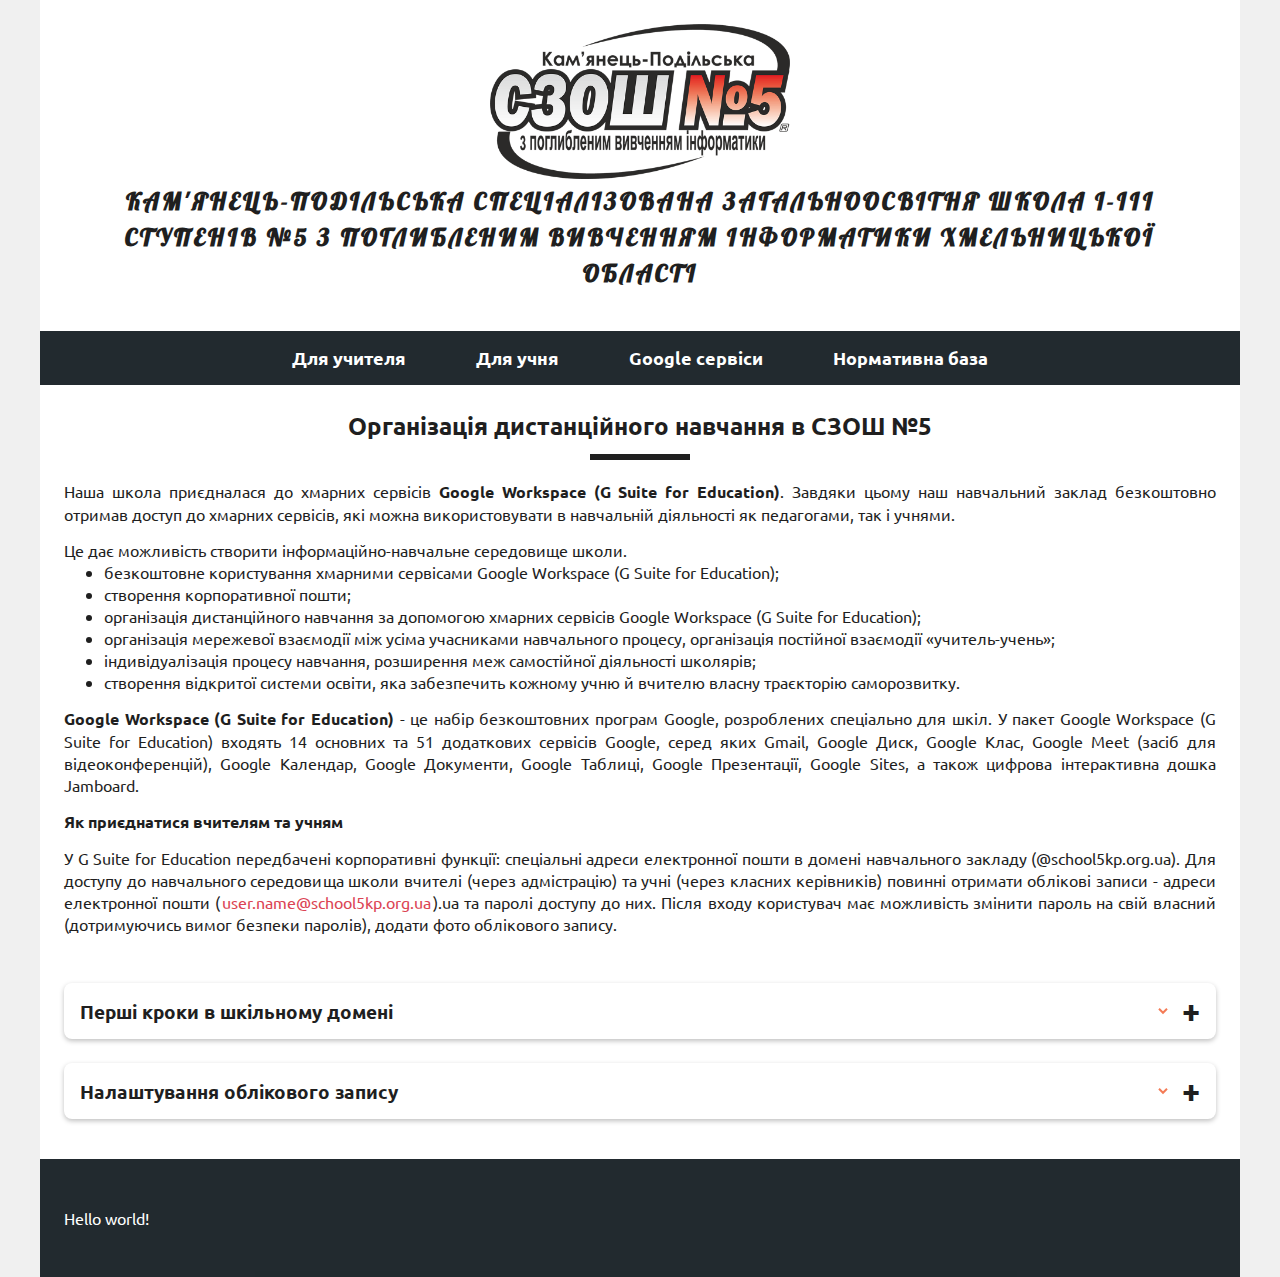
==== commit 41587f64: "updated accordion" ====
--- a/index.html
+++ b/index.html
@@ -86,8 +86,8 @@
                     яких Gmail, Google Диск, Google Клас, Google Meet (засіб для відеоконференцій), Google Календар, Google Документи, Google Таблиці, Google Презентації, Google Sites, а також цифрова інтерактивна дошка Jamboard.</p>
                 <p><strong>Як приєднатися вчителям та учням</strong></p>
                 <p>У G Suite for Education передбачені корпоративні функції: спеціальні адреси електронної пошти в домені навчального закладу (@school5kp.org.ua). Для доступу до навчального середовища школи вчителі (через адмістрацію) та учні (через класних
-                    керівників) повинні отримати облікові записи - адреси електронної пошти (<a href="mailto:user.name@school5kp.org.ua">user.name@school5kp.org.ua</a>).ua та паролі доступу до них. Після входу користувач має можливість змінити пароль
-                    на свій власний (дотримуючись вимог безпеки паролів), додати фото облікового запису.</p>
+                    керівників) повинні отримати облікові записи - адреси електронної пошти (<a class="links" href="mailto:user.name@school5kp.org.ua">user.name@school5kp.org.ua</a>).ua та паролі доступу до них. Після входу користувач має можливість змінити
+                    пароль на свій власний (дотримуючись вимог безпеки паролів), додати фото облікового запису.</p>
             </div>
         </section>
         <section class="section section-accordion instruction">
@@ -102,7 +102,7 @@
                     <p>Під <strong>доменом </strong>(в комп'ютерному сенсі цього слова) розуміють частину простору мережі Інтернет, що має своє ім'я і централізовано обслуговується. Іншими словами кажучи, для школи, у якій Ви працюєте, виділене окреме місце
                         на безкраїх просторах Інтернету і хтось з працівників школи призначений відповідальним за те, що у цьому просторі відбувається. Такий працівник в термінах Google Apps for Education називається <strong>суперадміністратором </strong>(їх
                         може бути й декілька) і саме він організовує усю роботу учителів, учнів і батьків у цій системі.</p>
-                    <p>Докладніше про поняття домену можна прочитати <a class="XqQF9c" href="https://www.google.com/url?q=https%3A%2F%2Fuk.wikipedia.org%2Fwiki%2F%25D0%2594%25D0%25BE%25D0%25BC%25D0%25B5%25D0%25BD_%28%25D1%2596%25D0%25BD%25D1%2582%25D0%25B5%25D1%2580%25D0%25BD%25D0%25B5%25D1%2582%29&amp;sa=D&amp;sntz=1&amp;usg=AFQjCNEpVdIUAIB2msSR7lydh92U41GLrg"
+                    <p>Докладніше про поняття домену можна прочитати <a class="links" class="XqQF9c" href="https://www.google.com/url?q=https%3A%2F%2Fuk.wikipedia.org%2Fwiki%2F%25D0%2594%25D0%25BE%25D0%25BC%25D0%25B5%25D0%25BD_%28%25D1%2596%25D0%25BD%25D1%2582%25D0%25B5%25D1%2580%25D0%25BD%25D0%25B5%25D1%2582%29&amp;sa=D&amp;sntz=1&amp;usg=AFQjCNEpVdIUAIB2msSR7lydh92U41GLrg"
                             target="_blank"><strong>тут</strong></a>.</p>
                 </div>
                 <div class="section__img">
@@ -120,7 +120,7 @@
                     </ul>
                     <p>Усе, що Вам потрібно зробити - це увійти в систему, використовуючи надану інформацію.</p>
                     <p>Для авторизації в системі виконуємо такі дії:</p>
-                    <p>1) Переходимо за посиланням <a href="https://www.google.com.ua/" target="_blank"><strong>https://www.google.com.ua/</strong></a></p>
+                    <p>1) Переходимо за посиланням <a class="links" href="https://www.google.com.ua/" target="_blank"><strong>https://www.google.com.ua/</strong></a></p>
                     <p>2) У правому верхньому куті знаходимо кнопку "<strong>Увійти</strong>":</p>
                 </div>
                 <div class="section__img">
@@ -183,7 +183,7 @@
                         Після авторизації в системі можна здійснити налаштування облікового запису (аккаунта) під свої потреби та бажання.
                     </p>
                     <p>Для цього виконуємо такі дії:</p>
-                    <p>1) Переходимо за посиланням <a href="https://mail.google.com/" target="_blank"><strong>https://mail.google.com/</strong></a></p>
+                    <p>1) Переходимо за посиланням <a class="links" href="https://mail.google.com/" target="_blank"><strong>https://mail.google.com/</strong></a></p>
                     <p>2) У правому верхньому куті знаходимо аватар з логотипом СЗОШ №5 та клацаємо по ньому:</p>
                 </div>
                 <div class="section__img">
--- a/css/style.css
+++ b/css/style.css
@@ -11,7 +11,7 @@
  :root {
     /*===== Font and typography =====*/
     --body-font: 'Ubuntu', sans-serif;
-    --title-font: 'Lobster', sans-serif;
+    --title-font: 'Lobster', cursive;
     /* 56px */
     --biggest-font-size: 3.5rem;
     /* 40px */
@@ -89,8 +89,26 @@
     text-decoration: none;
 }
 
+a.links {
+    color: #db4454;
+    transition: .3s ease;
+    padding: 0 6px;
+    margin: 0 -4px;
+    position: relative;
+    z-index: 1;
+}
+
+a.links:hover {
+    background: #db4454;
+    color: #fff;
+}
+
 .danger {
     color: var(--red);
+}
+
+main {
+    padding-bottom: var(--mb-5);
 }
 
 
@@ -169,18 +187,29 @@
 /*===== Section Accordion =====*/
 
 .section-accordion {
-    border-bottom: 1px solid #e8e8ea
+    padding: 0;
+    margin: var(--mb-3);
+    /* border-bottom: 1px solid #e8e8ea; */
+    border-radius: 0.5rem;
+    box-shadow: 0 2px 5px 0 rgba(0, 0, 0, 0.25);
+}
+
+.section-accordion:last-child {
+    margin-bottom: 0;
 }
 
 .section-accordion__head {
+    padding: 0.5rem 3rem 0.5rem 1rem;
+    min-height: 3.5rem;
     display: flex;
     align-items: center;
     justify-content: space-between;
     cursor: pointer;
     transition: all 0.4s;
-    padding: 10px;
-    border: 1px solid;
-    border-radius: 25px;
+    font-weight: var(--font-bold);
+    position: relative;
+    /* border: 1px solid;
+    border-radius: 25px; */
 }
 
 .section-accordion__head>img {
@@ -188,14 +217,33 @@
     transition: all 0.4s ease-in;
 }
 
-.section-accordion__title {
+.section-accordion__head::after {
+    content: "\002B";
+    font-size: 2rem;
+    position: absolute;
+    right: 1rem;
+}
+
+.active>.section-accordion__head::after {
+    content: "\2212";
+}
+
+
+/* .section-accordion__title {
     font-weight: var(--font-regular);
-}
+} */
 
 .section-accordion>.section-accordion__panel {
     max-height: 0;
     overflow: hidden;
-    transition: max-height 1s ease-out;
+    transition: max-height 0.5s ease-out;
+}
+
+.section-accordion__panel>.section__text,
+.section-accordion__panel>.section__img {
+    padding: 1rem;
+    border-top: 1px solid;
+    border-image: linear-gradient(to right, transparent, #34495e, transparent) 1;
 }
 
 .active>.section-accordion__panel {
@@ -204,7 +252,7 @@
 }
 
 .active h3 {
-    font-weight: var(--font-bold);
+    /* font-weight: var(--font-bold); */
     color: hsl(14, 88%, 65%);
 }
 
@@ -387,8 +435,10 @@
 /*===== FOOTER =====*/
 
 .footer {
-    border-top: 1px solid rgba(0, 0, 0, 0.125);
+    /* border-top: 1px solid rgba(0, 0, 0, 0.125); */
     padding: var(--mb-6) var(--mb-3);
+    background-color: var(--bg-color);
+    color: #fff;
 }
 
 
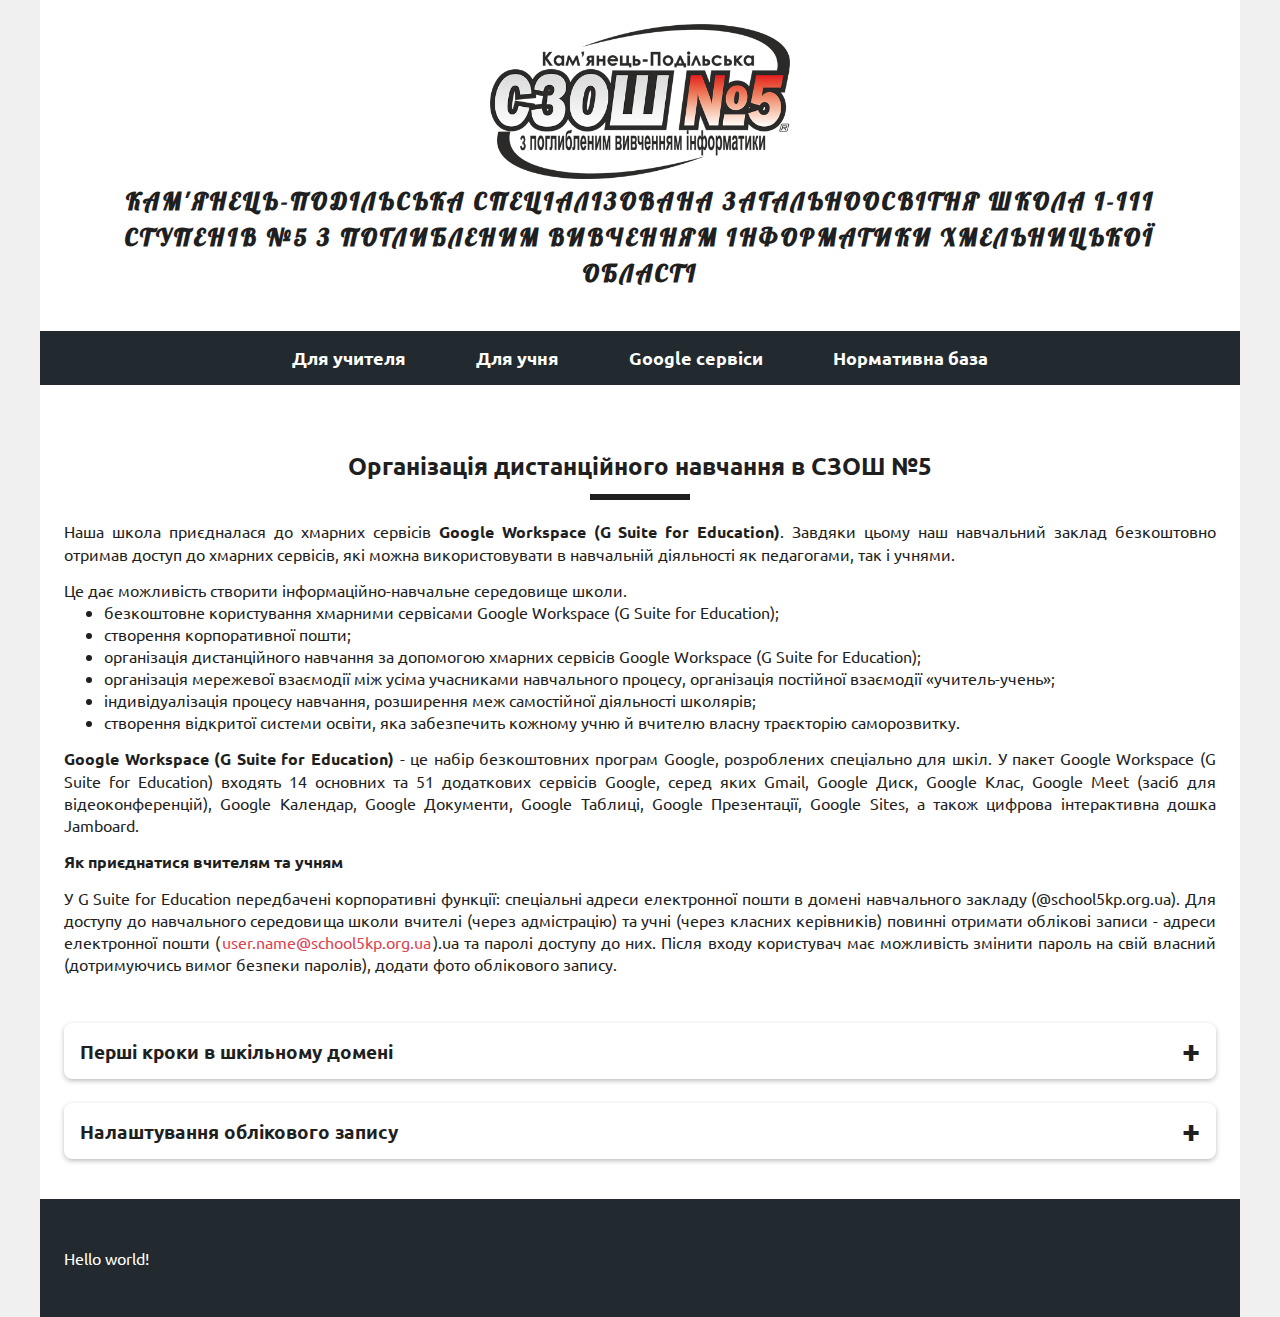
==== commit 59403323: "updated accordion" ====
--- a/index.html
+++ b/index.html
@@ -93,7 +93,7 @@
         <section class="section section-accordion instruction">
             <div class="section-accordion__head">
                 <h3 class="section-accordion__title">Перші кроки в шкільному домені</h3>
-                <img src="img/icons/icon-arrow-down.svg">
+                <!-- <img src="img/icons/icon-arrow-down.svg"> -->
             </div>
             <div class="section-accordion__panel">
                 <div class="section__text">
@@ -175,7 +175,7 @@
         <section class="section section-accordion settings">
             <div class="section-accordion__head">
                 <h3 class="section-accordion__title">Налаштування облікового запису</h3>
-                <img src="img/icons/icon-arrow-down.svg">
+                <!-- <img src="img/icons/icon-arrow-down.svg"> -->
             </div>
             <div class="section-accordion__panel">
                 <div class="section__text">
--- a/css/style.css
+++ b/css/style.css
@@ -99,7 +99,7 @@
 }
 
 a.links:hover {
-    background: #db4454;
+    background-color: #db4454;
     color: #fff;
 }
 
@@ -108,6 +108,7 @@
 }
 
 main {
+    padding-top: var(--mb-5);
     padding-bottom: var(--mb-5);
 }
 
@@ -171,7 +172,7 @@
 
 .section__img {
     text-align: center;
-    margin-top: var(--mb-3);
+    /* margin-top: var(--mb-3); */
     margin-bottom: var(--mb-3);
 }
 
@@ -189,7 +190,6 @@
 .section-accordion {
     padding: 0;
     margin: var(--mb-3);
-    /* border-bottom: 1px solid #e8e8ea; */
     border-radius: 0.5rem;
     box-shadow: 0 2px 5px 0 rgba(0, 0, 0, 0.25);
 }
@@ -205,16 +205,8 @@
     align-items: center;
     justify-content: space-between;
     cursor: pointer;
-    transition: all 0.4s;
     font-weight: var(--font-bold);
     position: relative;
-    /* border: 1px solid;
-    border-radius: 25px; */
-}
-
-.section-accordion__head>img {
-    align-self: center;
-    transition: all 0.4s ease-in;
 }
 
 .section-accordion__head::after {
@@ -228,36 +220,21 @@
     content: "\2212";
 }
 
-
-/* .section-accordion__title {
-    font-weight: var(--font-regular);
-} */
-
-.section-accordion>.section-accordion__panel {
+.active h3 {
+    color: #db4454;
+}
+
+.section-accordion__panel {
     max-height: 0;
     overflow: hidden;
-    transition: max-height 0.5s ease-out;
+    transition: max-height 0.2s ease-out;
 }
 
 .section-accordion__panel>.section__text,
 .section-accordion__panel>.section__img {
-    padding: 1rem;
+    padding: var(--mb-2);
     border-top: 1px solid;
     border-image: linear-gradient(to right, transparent, #34495e, transparent) 1;
-}
-
-.active>.section-accordion__panel {
-    max-height: 100%;
-    /* transition: max-height 1s ease-out; */
-}
-
-.active h3 {
-    /* font-weight: var(--font-bold); */
-    color: hsl(14, 88%, 65%);
-}
-
-.active .section-accordion__head>img {
-    transform: rotate(180deg);
 }
 
 
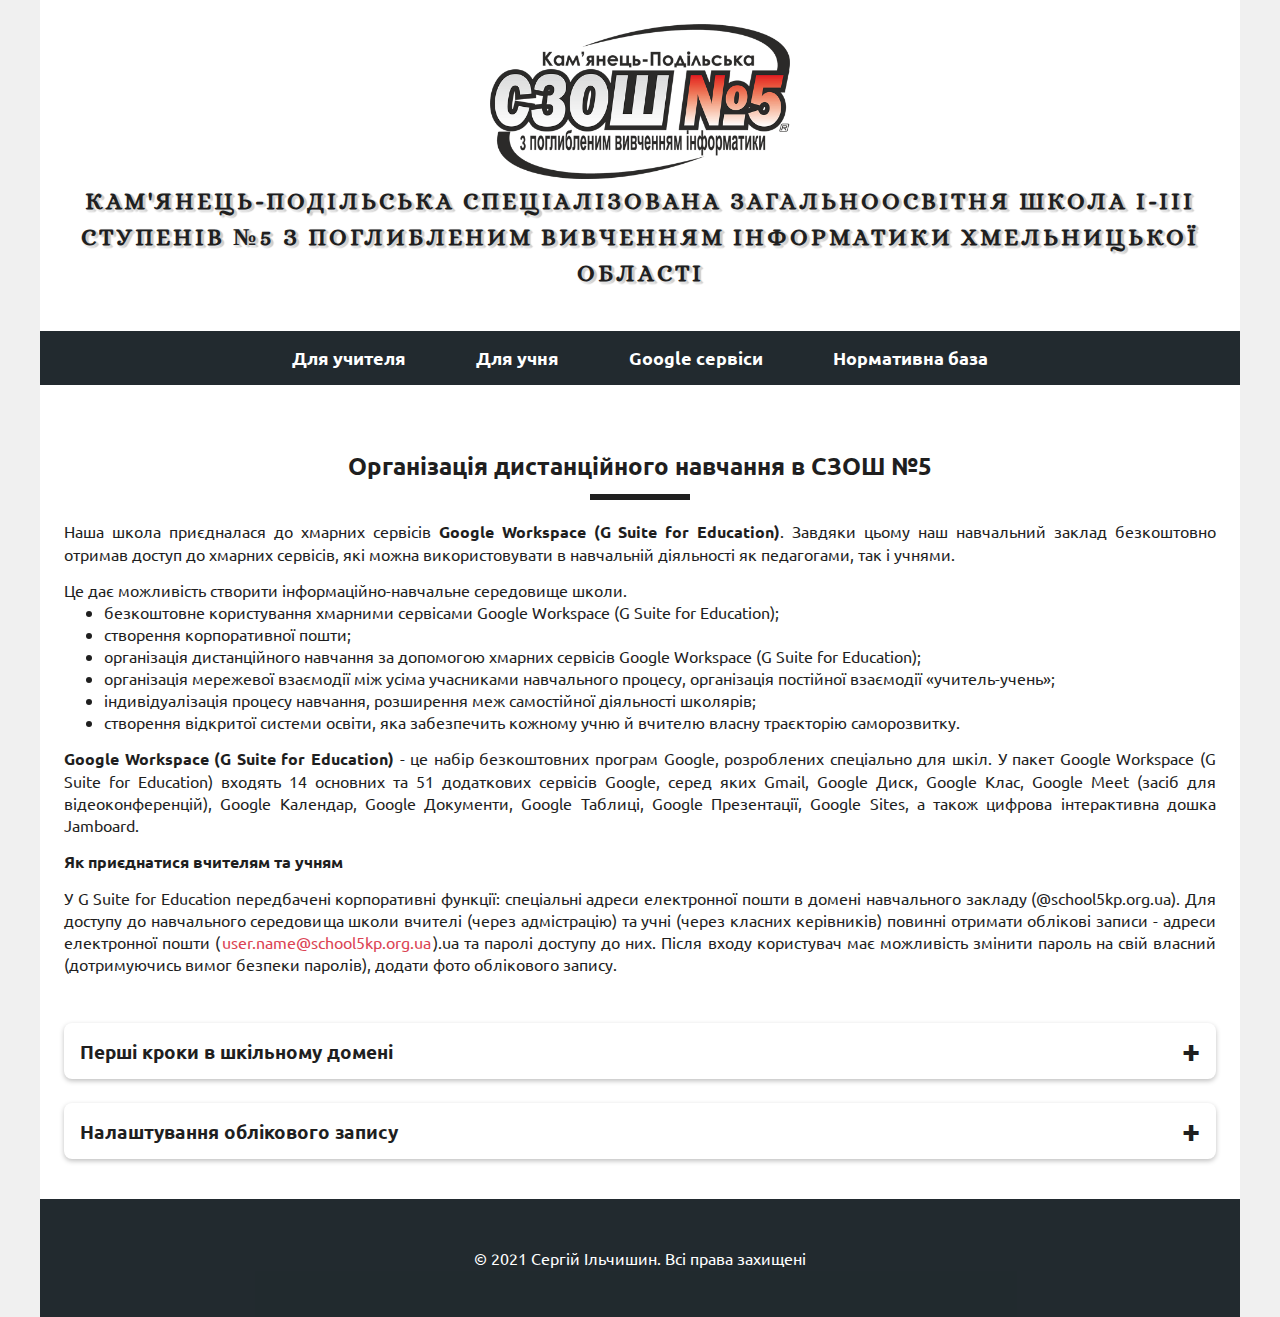
==== commit 2937748b: "updated footer" ====
--- a/index.html
+++ b/index.html
@@ -213,7 +213,7 @@
     </main>
     <footer class="container footer">
         <div class="footer__text">
-            <p>Hello world!</p>
+            <p class="footer__copy">&copy; 2021 Сергій Ільчишин. Всі права захищені</p>
         </div>
     </footer>
     <script src="js/main.js"></script>
--- a/css/style.css
+++ b/css/style.css
@@ -1,17 +1,13 @@
 /*===== GOOGLE FONTS =====*/
 
-@import url('https://fonts.googleapis.com/css2?family=Lobster&family=Ubuntu:ital,wght@0,300;0,400;0,500;0,700;1,300;1,400&display=swap');
-
-/* font-family: 'Lobster', cursive;
-font-family: 'Montserrat', sans-serif; */
-
+@import url('https://fonts.googleapis.com/css2?family=Alice&family=Ubuntu:ital,wght@0,300;0,400;0,500;0,700;1,400;1,700&display=swap');
 
 /*===== VARIABLES CSS =====*/
 
  :root {
     /*===== Font and typography =====*/
     --body-font: 'Ubuntu', sans-serif;
-    --title-font: 'Lobster', cursive;
+    --title-font: 'Alice', serif;
     /* 56px */
     --biggest-font-size: 3.5rem;
     /* 40px */
@@ -320,6 +316,7 @@
     letter-spacing: 3px;
     font-weight: var(--font-bold);
     line-height: 1.5;
+    text-shadow: 1px 0px 1px #ccc, 0px 1px 1px #eee, 2px 1px 1px #ccc, 1px 2px 1px #eee, 3px 2px 1px #ccc, 2px 3px 1px #eee;
 }
 
 .header__menu {
@@ -412,11 +409,14 @@
 /*===== FOOTER =====*/
 
 .footer {
-    /* border-top: 1px solid rgba(0, 0, 0, 0.125); */
     padding: var(--mb-6) var(--mb-3);
     background-color: var(--bg-color);
     color: #fff;
 }
 
+.footer__copy {
+    text-align: center;
+}
+
 
 /*===== END FOOTER =====*/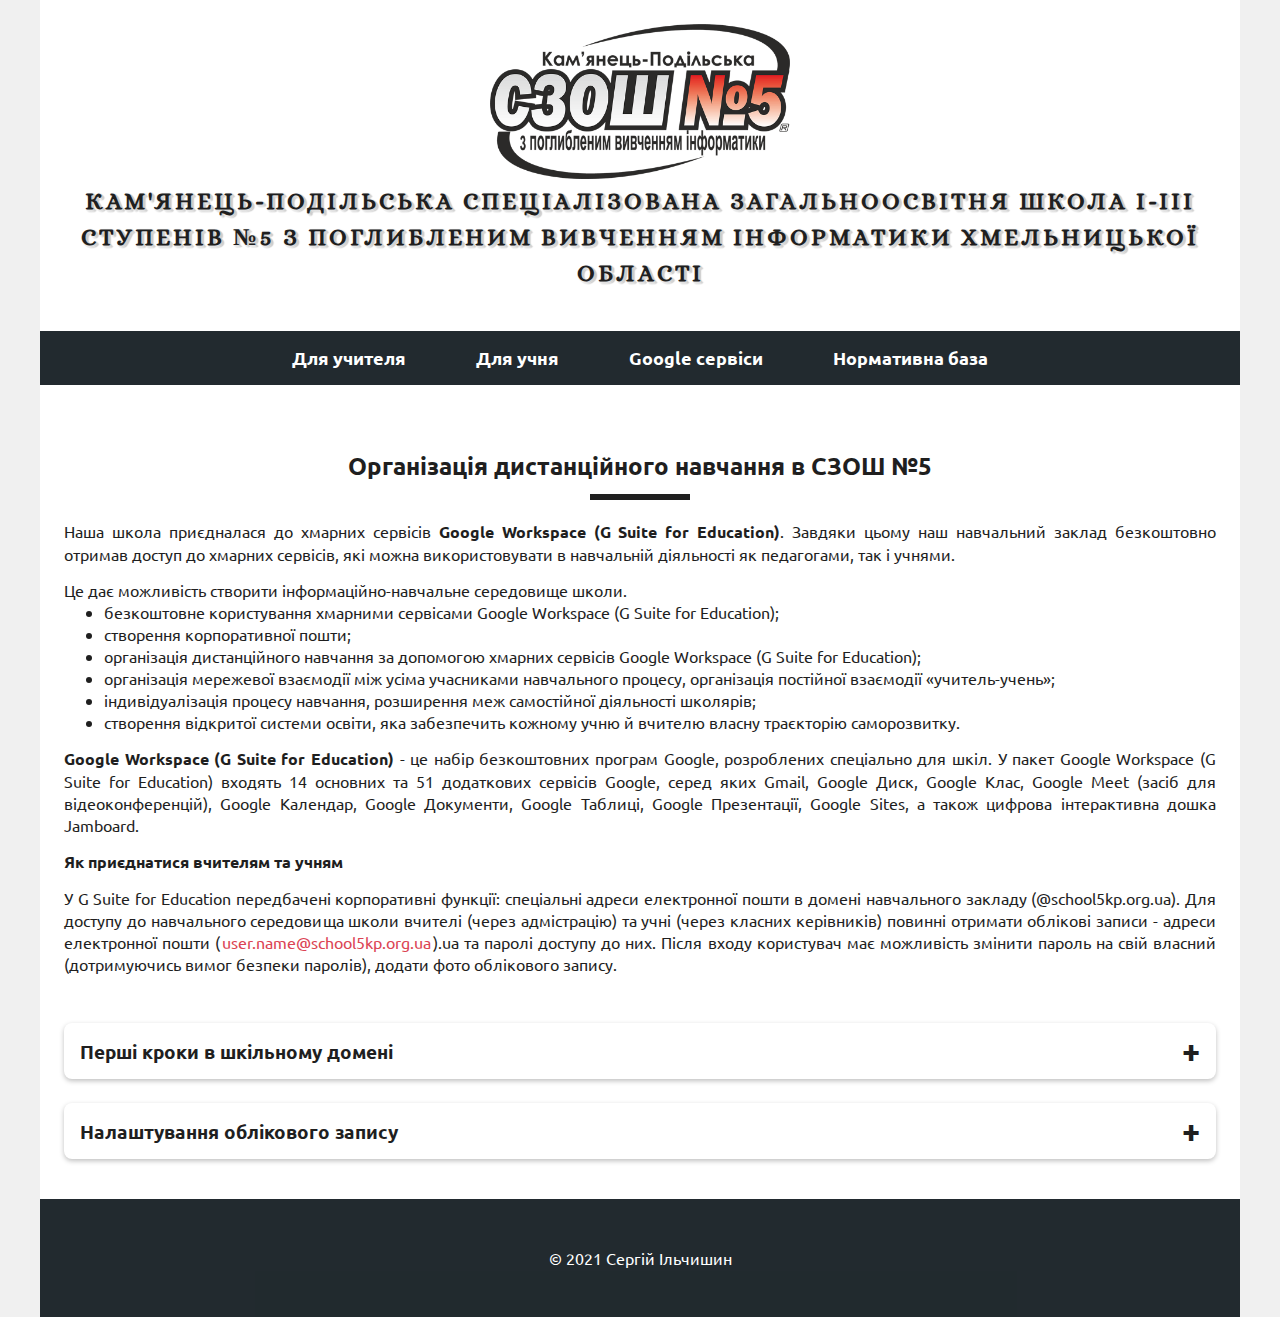
==== commit b6b46ca5: "updated" ====
--- a/index.html
+++ b/index.html
@@ -213,7 +213,7 @@
     </main>
     <footer class="container footer">
         <div class="footer__text">
-            <p class="footer__copy">&copy; 2021 Сергій Ільчишин. Всі права захищені</p>
+            <p class="footer__copy">&copy; 2021 Сергій Ільчишин</p>
         </div>
     </footer>
     <script src="js/main.js"></script>
--- a/css/style.css
+++ b/css/style.css
@@ -83,6 +83,7 @@
 
 a {
     text-decoration: none;
+    transition: background 0.3s linear, color 0.3s linear;
 }
 
 a.links {
@@ -94,7 +95,8 @@
     z-index: 1;
 }
 
-a.links:hover {
+a.links:hover,
+a.documents__link:hover {
     background-color: #db4454;
     color: #fff;
 }
@@ -419,4 +421,18 @@
 }
 
 
-/*===== END FOOTER =====*/+/*===== END FOOTER =====*/
+
+
+/*===== Documents Page =====*/
+
+.documents__link {
+    display: inline-block;
+    margin-bottom: var(--mb-2);
+    color: var(--text-color);
+}
+
+.documents__link:hover {}
+
+
+/*===== END Documents Page =====*/